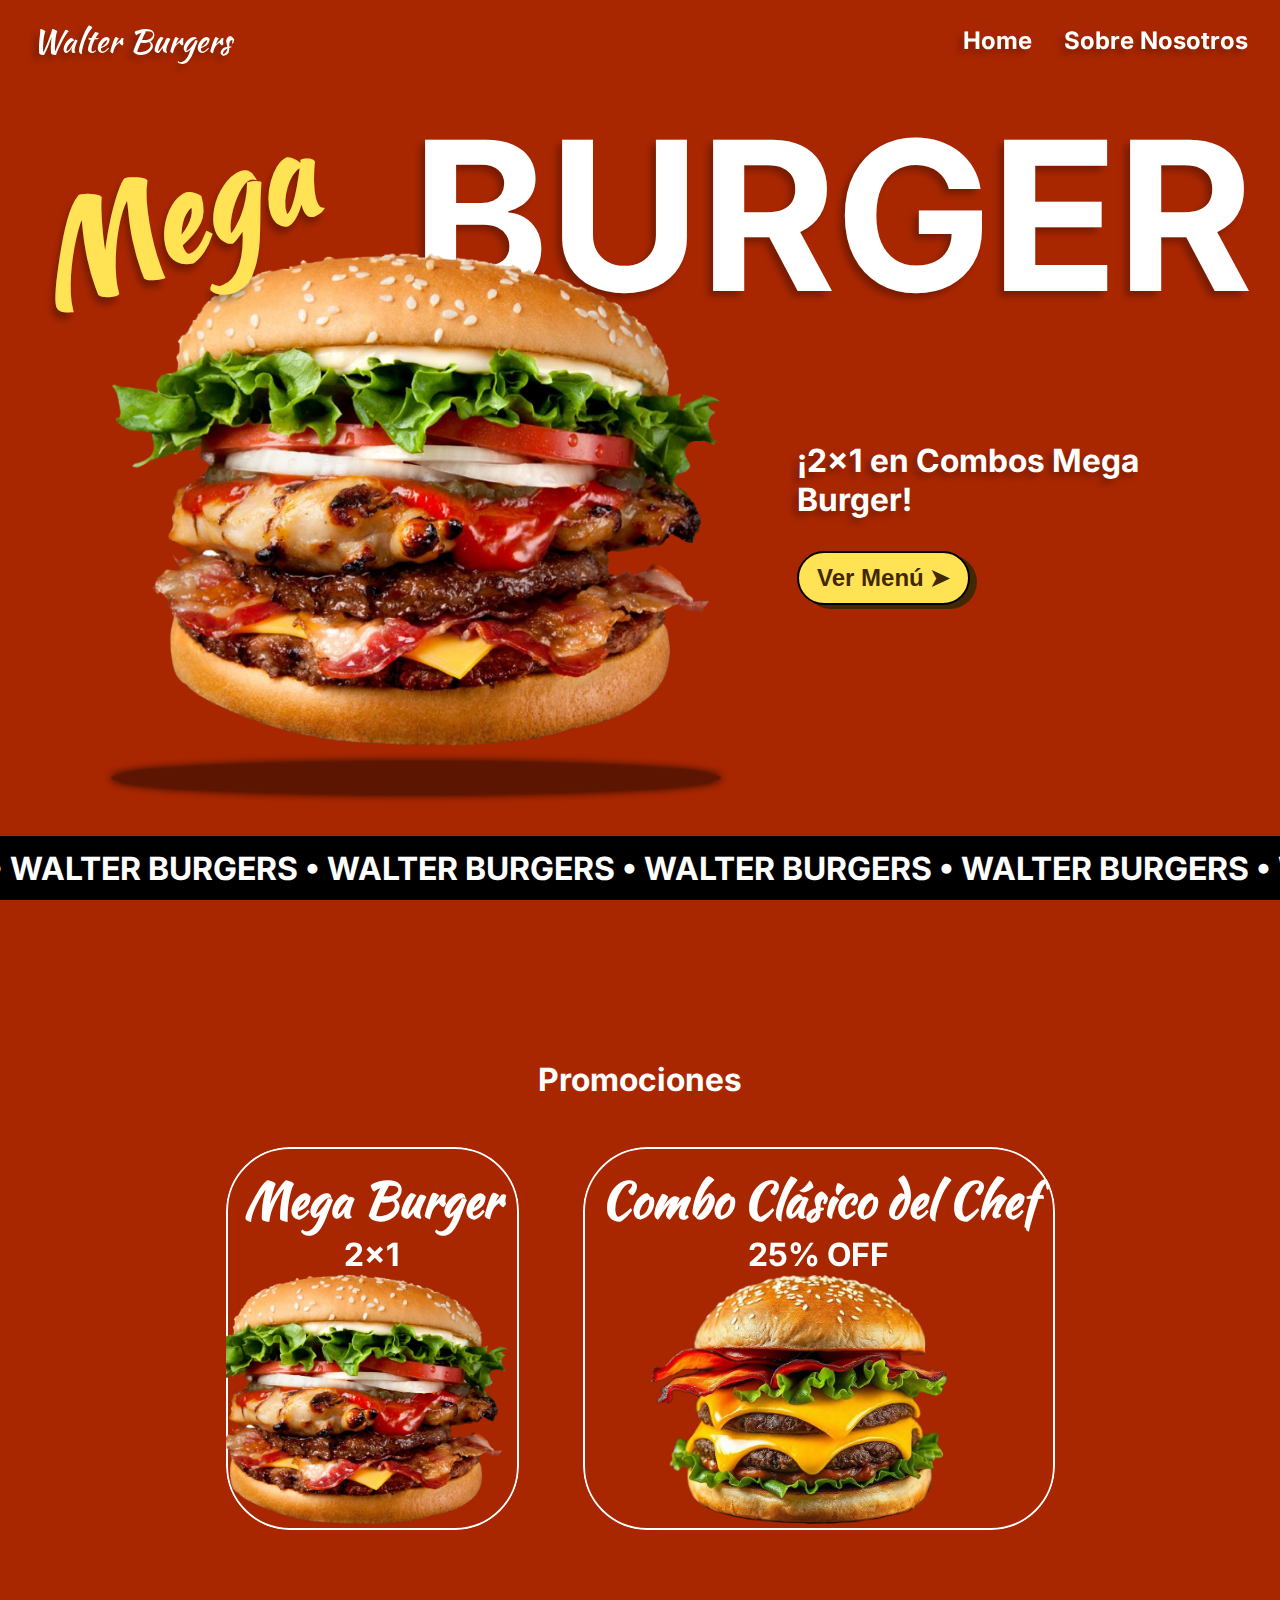
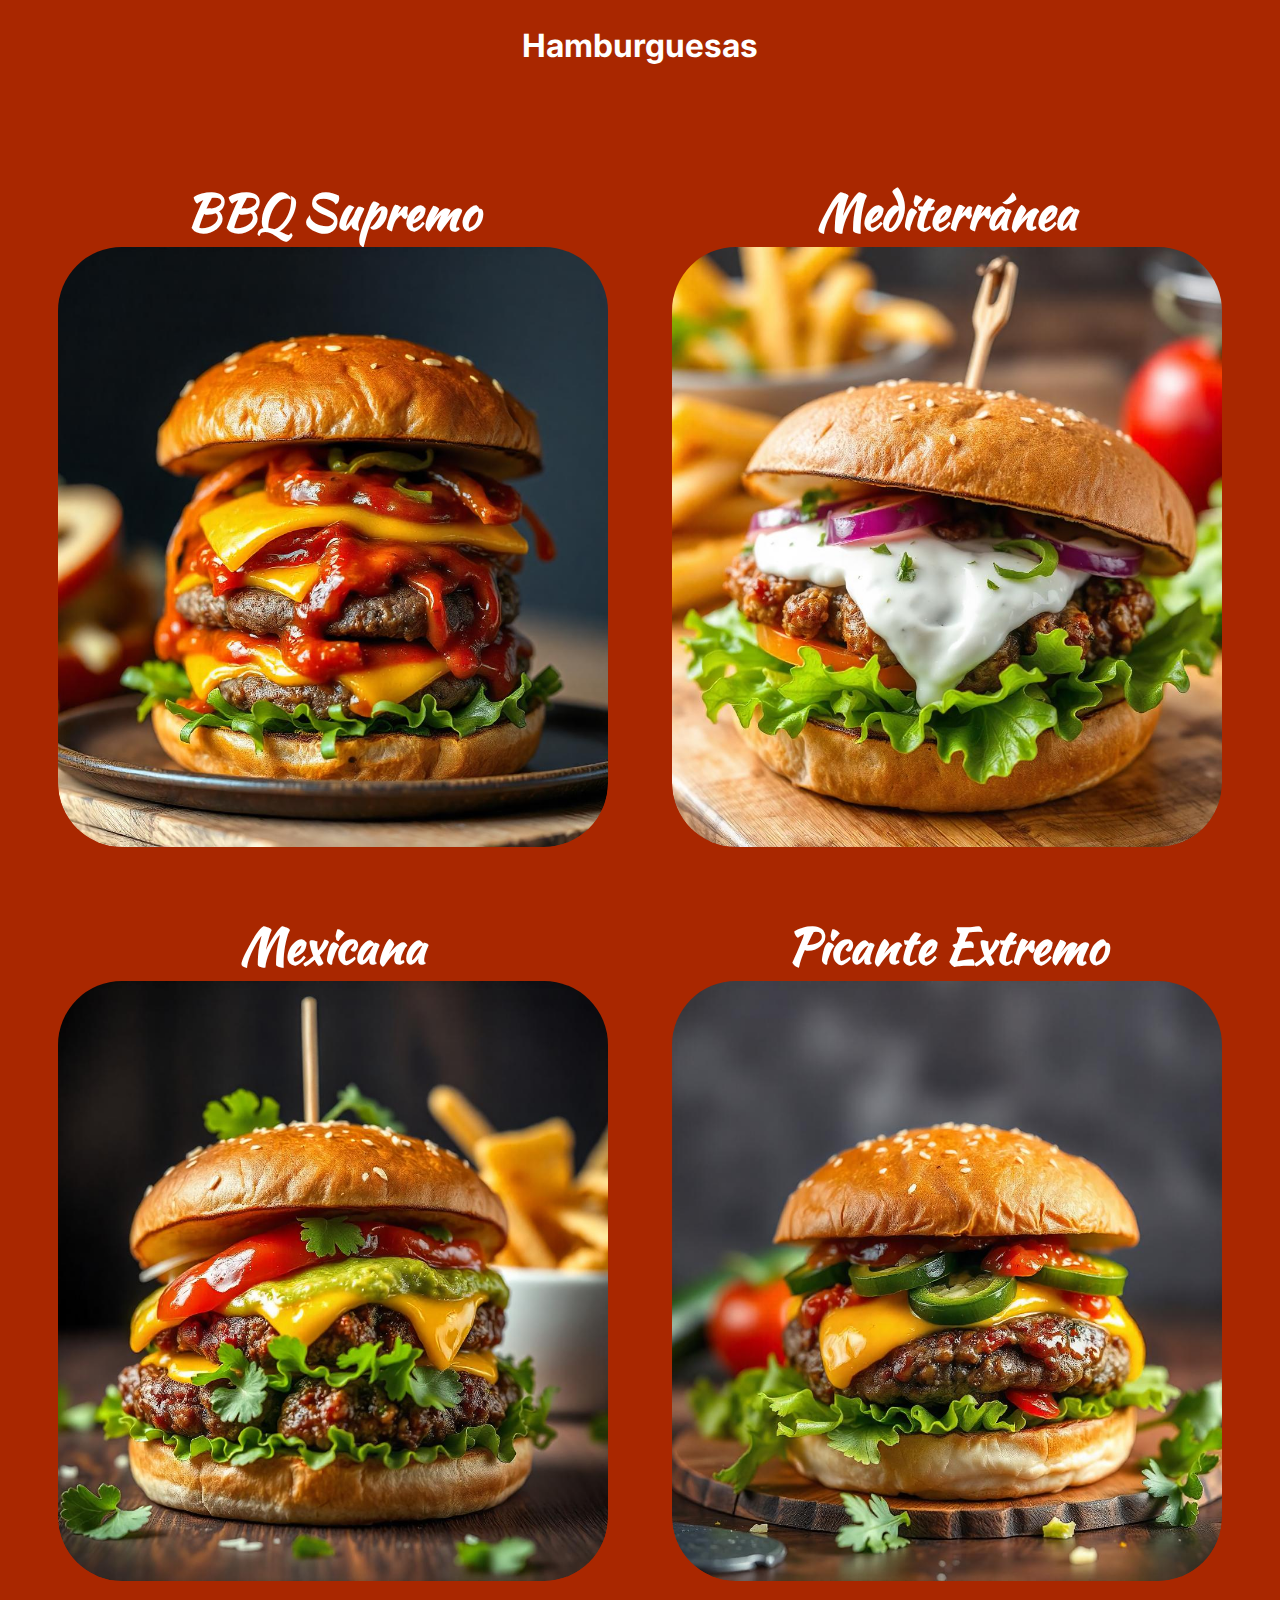
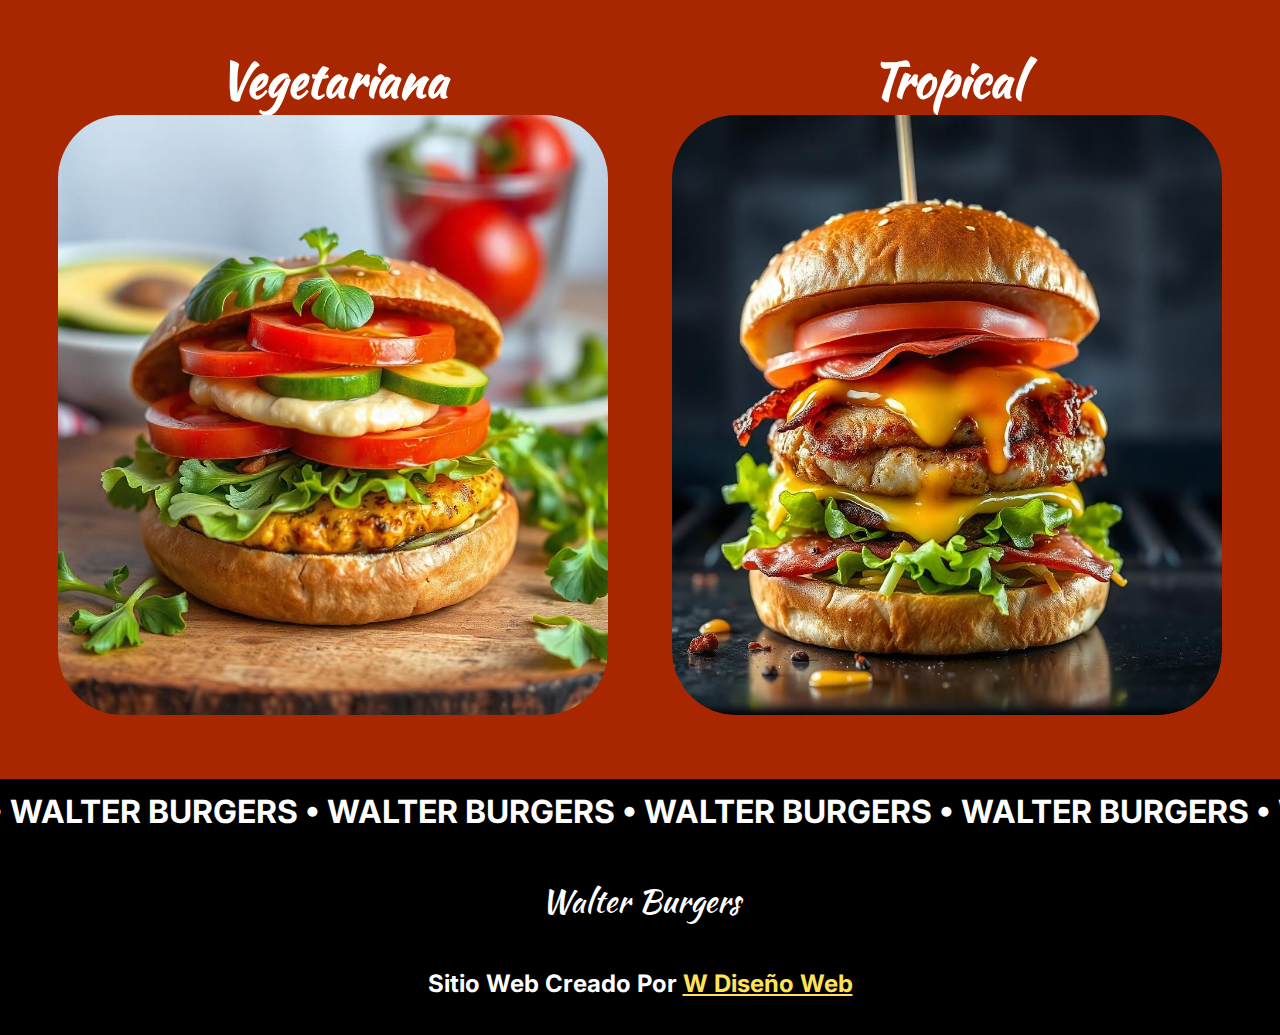
==== index.html @ 462f9ad2 "last burgers images added" ====
<!DOCTYPE html>
<html lang="es">
  <head>
    <meta charset="utf-8" />
    <link rel="icon" href="./logo.svg" />
    <meta name="viewport" content="width=device-width, initial-scale=1" />
    <meta name="theme-color" content="#000000" />
    <meta name="author" content="Lautaro Waltersdorf" />
    <link rel="manifest" href="./manifest.json" />
    <link rel="apple-touch-icon" href="./logo.svg" />
    <link rel="stylesheet" href="./index.css" />
    <title>Diseño Web Profesional y Personalizado | W Diseño Web</title>
    <meta
      name="description"
      content="Desarrollamos sitios web atractivos y funcionales, adaptados a tus necesidades. ¡Haz que tu presencia online destaque!"
    />
  </head>
  <body>
    <div class="transition-slideIn"></div>
    <nav class="navBar">
      <h1 class="brand">Walter Burgers</h1>
      <div class="nav">
        <a href="/" id="home" class="navItem">Home</a>
        <a href="/about.html" id="about" class="navItem">Sobre Nosotros</a>
      </div>
      <div class="navMobile">
        <input type="checkbox" id="navMenu" />
        <ul class="navMenu">
          <li>
            <a href="/">
              <img
                src="./img/home icon.svg"
                alt="home icon"
                title="Inicio"
                height="auto"
                width="auto"
                loading="eager"
              />
              Inicio
            </a>
          </li>
          <li>
            <a href="/about.html">
              <img
                src="./img/about icon.svg"
                alt="about icon"
                title="Sobre Nosotros"
                height="auto"
                width="auto"
                loading="eager"
              />
              Sobre Nosotros
            </a>
          </li>
        </ul>
        <label for="navMenu" class="hamburger">
          <span></span>
          <span></span>
          <span></span>
        </label>
      </div>
    </nav>
    <main id="swup">
      <div class="heroSection">
        <div class="heroTitleContainer">
          <h1 class="megaText">Mega</h1>
          <h1 class="heroTitle">BURGER</h1>
        </div>
        <div class="imgAndTextContainer">
          <div class="imgContainer">
            <img class="heroImg" src="./img/Mega.png" alt="Burger" />
            <span class="imgShadow"></span>
          </div>
          <div class="textContainer">
            <p class="heroSubtitle">¡2x1 en Combos Mega Burger!</p>
            <a href="/#menu">
              <button class="button">Ver Menú ➤</button>
            </a>
          </div>
        </div>
      </div>
      <div class="textBackground">
        <div class="textRow">
          <span class="word"></span>
        </div>
      </div>
      <div class="menu" id="menu">
        <h2 class="menuTitle">Promociones</h2>
        <div class="promoContainer">
          <div
            class="atropos myAtropos"
            onclick="document.getElementById('mega').showModal();"
          >
            <div class="atropos-scale">
              <div class="atropos-rotate">
                <div class="atropos-inner">
                  <div class="card">
                    <h3 class="itemTitle">Mega Burger</h3>
                    <p class="itemDiscount">2x1</p>
                    <img
                      class="soda"
                      src="./img/Soda.png"
                      alt="bebida"
                      data-atropos-offset="-5"
                    />

                    <img class="burger" src="./img/Mega.png" />
                    <img
                      class="fries"
                      src="./img/Fries.png"
                      alt="papas fritas"
                      data-atropos-offset="-5"
                    />
                  </div>
                </div>
              </div>
            </div>
          </div>
          <dialog id="mega" class="dialogDescription">
            <div class="dialogTitleContainer">
              <button
                class="button"
                onclick="document.getElementById('mega').close();"
              >
                Volver
              </button>
              <h4 class="brand">Mega Burger</h4>
            </div>
            <div class="dialogContent">
              <img
                src="./img/Mega.png"
                class="dialogBurger"
                alt="hamburguesa"
              />
              <p class="dialogText">
                Esta creación comienza con una jugosa mezcla de carne vacuna y
                pollo, perfectamente sazonada y a la parrilla.<br /><br />La
                hamburguesa se enriquece con una generosa capa de queso cheddar
                fundido, cada bocado se complementa con crujiente panceta, que
                aporta un toque salado y una textura crujiente en contraste con
                la suavidad de la carne.<br /><br />La frescura de la lechuga y
                el tomate, junto con la cebolla caramelizada, proporcionan un
                balance perfecto entre frescura y dulzura. Todo esto se une con
                una suave y rica mayonesa que realza cada ingrediente con su
                cremosidad. Servida en un pan artesanal ligeramente tostado.
              </p>
            </div>
          </dialog>
          <div
            class="atropos myAtropos2"
            onclick="document.getElementById('chef').showModal();"
          >
            <div class="atropos-scale">
              <div class="atropos-rotate">
                <div class="atropos-inner">
                  <div class="card">
                    <h3 class="itemTitle">Combo Clásico del Chef</h3>
                    <p class="itemDiscount">25% OFF</p>
                    <img
                      class="soda"
                      src="./img/Soda.png"
                      alt="bebida"
                      data-atropos-offset="-5"
                    />

                    <img class="burger" src="./img/Chef.png" />
                    <img
                      class="fries"
                      src="./img/Fries.png"
                      alt="papas fritas"
                      data-atropos-offset="-5"
                    />
                  </div>
                </div>
              </div>
            </div>
          </div>
          <dialog id="chef" class="dialogDescription">
            <div class="dialogTitleContainer">
              <button
                class="button"
                onclick="document.getElementById('chef').close();"
              >
                Volver
              </button>
              <h4 class="brand">Clásico del Chef</h4>
            </div>
            <div class="dialogContent">
              <img
                src="./img/Chef.png"
                class="dialogBurger"
                alt="hamburguesa"
              />
              <p class="dialogText">
                Esta creación comienza con una jugosa mezcla de carne vacuna
                perfectamente sazonada y a la parrilla.<br /><br />La
                hamburguesa se enriquece con una generosa capa de queso cheddar
                fundido, cada bocado se complementa con crujiente panceta, que
                aporta un toque salado y una textura crujiente en contraste con
                la suavidad de la carne.<br /><br />La frescura de la lechuga y
                el tomate proporcionan un balance perfecto entre frescura y
                dulzura. Servida en un pan artesanal ligeramente tostado.
              </p>
            </div>
          </dialog>
        </div>
        <h2 class="menuTitle">Hamburguesas</h2>
        <div class="burgersContainer">
          <div
            class="atropos myAtropos3"
            onclick="document.getElementById('bbq').showModal();"
          >
            <div class="atropos-scale">
              <div class="atropos-rotate">
                <div class="atropos-inner">
                  <h3 class="burgerTitle">BBQ Supremo</h3>
                  <div class="card-burger">
                    <img class="burgerBackground" src="./img/BBQ.jpeg" />
                  </div>
                </div>
              </div>
            </div>
          </div>
          <dialog id="bbq" class="dialogDescription">
            <div class="dialogTitleContainer">
              <button
                class="button"
                onclick="document.getElementById('bbq').close();"
              >
                Volver
              </button>
              <h4 class="brand">BBQ Supremo</h4>
            </div>
            <div class="dialogContent">
              <img
                src="./img/BBQ-noBackground.png"
                class="dialogBurger"
                alt="hamburguesa"
              />
              <p class="dialogText">
                Jugosa hamburguesa, cocinada a la perfección, se encuentra con
                una salsa barbacoa casera que aporta un toque ahumado y dulce
                irresistible.<br /><br />Añadimos cebolla caramelizada para un
                contraste exquisito de sabores, mientras que el queso cheddar
                derretido envuelve cada bocado en una cremosidad inigualable.
                <br /><br />Para coronar esta experiencia, aros de cebolla
                crujientes añaden un toque crujiente y sabroso. Cada mordida es
                una fiesta de sabores y texturas que te hará volver por más.
              </p>
            </div>
          </dialog>
          <div
            class="atropos myAtropos4"
            onclick="document.getElementById('mediterranean').showModal();"
          >
            <div class="atropos-scale">
              <div class="atropos-rotate">
                <div class="atropos-inner">
                  <h3 class="burgerTitle">Mediterránea</h3>
                  <div class="card-burger">
                    <img
                      class="burgerBackground"
                      src="./img/Mediterranean.jpeg"
                    />
                  </div>
                </div>
              </div>
            </div>
          </div>
          <dialog id="mediterranean" class="dialogDescription">
            <div class="dialogTitleContainer">
              <button
                class="button"
                onclick="document.getElementById('mediterranean').close();"
              >
                Volver
              </button>
              <h4 class="brand">Mediterránea</h4>
            </div>
            <div class="dialogContent">
              <img
                src="./img/Mediterranean-noBackground.png"
                class="dialogBurger"
                alt="hamburguesa"
              />
              <p class="dialogText">
                ¡Deléitate con una hamburguesa fresca y llena de sabor que te
                transportará directamente al Mediterráneo!<br /><br />
                Nuestra hamburguesa está acompañada de una suave y cremosa salsa
                tzatziki, que combina a la perfección con el sabor jugoso de la
                carne. Las aceitunas verdes y negras añaden un toque salado y
                auténtico, mientras que la cebolla morada y el tomate fresco
                aportan un crujido y frescura inigualables.<br /><br />
                Cada bocado es una explosión de sabores vibrantes y texturas
                contrastantes que elevarán tu experiencia gastronómica a otro
                nivel.
              </p>
            </div>
          </dialog>
          <div
            class="atropos myAtropos5"
            onclick="document.getElementById('mexican').showModal();"
          >
            <div class="atropos-scale">
              <div class="atropos-rotate">
                <div class="atropos-inner">
                  <h3 class="burgerTitle">Mexicana</h3>
                  <div class="card-burger">
                    <img class="burgerBackground" src="./img/Mexicana.jpeg" />
                  </div>
                </div>
              </div>
            </div>
          </div>
          <dialog id="mexican" class="dialogDescription">
            <div class="dialogTitleContainer">
              <button
                class="button"
                onclick="document.getElementById('mexican').close();"
              >
                Volver
              </button>
              <h4 class="brand">Mexicana</h4>
            </div>
            <div class="dialogContent">
              <img
                src="./img/Mexicana-noBackground.png"
                class="dialogBurger"
                alt="hamburguesa"
              />
              <p class="dialogText">
                ¡Embárcate en un viaje culinario a México con nuestra
                hamburguesa inspirada en auténticos sabores mexicanos!<br /><br />
                Disfruta de una suculenta carne sazonada con especias mexicanas,
                que ofrece un perfil de sabor vibrante. Cubierta con queso
                manchego fundido, esta hamburguesa se convierte en una
                experiencia indulgente y cremosa.<br /><br />La adición de
                guacamole fresco proporciona una textura suave y un toque de
                frescura, mientras que la salsa fresca de tomate y cilantro
                eleva cada bocado con su sabor picante y refrescante. Y para un
                toque crujiente y divertido, hemos incluido totopos crujientes
                que complementan perfectamente la riqueza de la hamburguesa.<br /><br />
                ¡Cada mordida es una explosión de auténticos sabores mexicanos
                que te hará querer más!
              </p>
            </div>
          </dialog>
          <div
            class="atropos myAtropos6"
            onclick="document.getElementById('spicy').showModal();"
          >
            <div class="atropos-scale">
              <div class="atropos-rotate">
                <div class="atropos-inner">
                  <h3 class="burgerTitle">Picante Extremo</h3>
                  <div class="card-burger">
                    <img
                      class="burgerBackground"
                      src="./img/Extreme Spicy.jpeg"
                    />
                  </div>
                </div>
              </div>
            </div>
          </div>
          <dialog id="spicy" class="dialogDescription">
            <div class="dialogTitleContainer">
              <button
                class="button"
                onclick="document.getElementById('spicy').close();"
              >
                Volver
              </button>
              <h4 class="brand">Picante Extremo</h4>
            </div>
            <div class="dialogContent">
              <img
                src="./img/Extreme Spicy-noBackground.png"
                class="dialogBurger"
                alt="hamburguesa"
              />
              <p class="dialogText">
                ¡Prepárate para una explosión de sabores y un toque picante con
                nuestra hamburguesa más atrevida!<br /><br />
                Esta delicia comienza con una jugosa hamburguesa perfectamente
                cocinada, complementada con queso pepper jack que se derrite en
                cada bocado.<br /><br />Los jalapeños frescos añaden un nivel de
                picante justo a tu gusto, mientras que la salsa picante realza
                el calor con una mezcla de especias audaces. Para equilibrar el
                fuego, el guacamole suave y cremoso ofrece una frescura
                refrescante y una textura rica.<br /><br />
                ¡Una combinación perfecta para los amantes del picante y los
                sabores intensos! Ven y disfruta de esta hamburguesa que eleva
                el picante a otro nivel y deja que tu paladar se aventure en una
                experiencia inolvidable.
              </p>
            </div>
          </dialog>
          <div
            class="atropos myAtropos7"
            onclick="document.getElementById('veggie').showModal();"
          >
            <div class="atropos-scale">
              <div class="atropos-rotate">
                <div class="atropos-inner">
                  <h3 class="burgerTitle">Vegetariana</h3>
                  <div class="card-burger">
                    <img class="burgerBackground" src="./img/Vegetarian.jpeg" />
                  </div>
                </div>
              </div>
            </div>
          </div>
          <dialog id="veggie" class="dialogDescription">
            <div class="dialogTitleContainer">
              <button
                class="button"
                onclick="document.getElementById('veggie').close();"
              >
                Volver
              </button>
              <h4 class="brand">Vegetariana</h4>
            </div>
            <div class="dialogContent">
              <img
                src="./img/Vegetarian-noBackground.png"
                class="dialogBurger"
                alt="hamburguesa"
              />
              <p class="dialogText">
                ¡Descubre la hamburguesa vegetariana que redefine el sabor
                fresco y saludable!<br /><br />
                Nuestra hamburguesa comienza con una jugosa base de vegetales,
                acompañada de un cremoso aguacate que aporta un toque de
                suavidad y riqueza.<br /><br />
                El hummus, con su sabor a garbanzos ligeramente especiado,
                ofrece una capa de cremosidad deliciosa y llena de proteína. Las
                espinacas frescas añaden un crujido saludable y un toque de
                verdor vibrante, mientras que el tomate jugoso aporta una
                explosión de frescura en cada mordida.<br /><br />
                ¡Ven a disfrutar de esta hamburguesa vegetariana, donde el sabor
                y la salud se encuentran en cada bocado!
              </p>
            </div>
          </dialog>
          <div
            class="atropos myAtropos8"
            onclick="document.getElementById('tropical').showModal();"
          >
            <div class="atropos-scale">
              <div class="atropos-rotate">
                <div class="atropos-inner">
                  <h3 class="burgerTitle">Tropical</h3>
                  <div class="card-burger">
                    <img class="burgerBackground" src="./img/Tropical.jpeg" />
                  </div>
                </div>
              </div>
            </div>
          </div>
          <dialog id="tropical" class="dialogDescription">
            <div class="dialogTitleContainer">
              <button
                class="button"
                onclick="document.getElementById('tropical').close();"
              >
                Volver
              </button>
              <h4 class="brand">Tropical</h4>
            </div>
            <div class="dialogContent">
              <img
                src="./img/Tropical-noBackground.png"
                class="dialogBurger"
                alt="hamburguesa"
              />
              <p class="dialogText">
                ¡Descubre la combinación perfecta entre lo dulce y lo salado con
                nuestra Hamburguesa Tropical!<br /><br />
                Envolvemos una jugosa hamburguesa de res en una suculenta piña a
                la parrilla que aporta un toque de dulzura caramelizada.
                Añadimos una generosa capa de jamón ahumado, fundido con queso
                suizo, creando una mezcla irresistible de sabores.<br /><br />
                Todo esto se adereza con nuestra exquisita salsa teriyaki, que
                equilibra la hamburguesa con su sabor umami profundo y sabroso.
                Servida en un pan suave y recién horneado, esta hamburguesa es
                un festín de sabores que te transportará a un paraíso tropical
                en cada bocado.<br /><br />
                ¡Atrévete a probarla y deja que tu paladar viva una experiencia
                única e inolvidable!
              </p>
            </div>
          </dialog>
        </div>
      </div>
      <div class="textBackground">
        <div class="textRow">
          <span class="word"></span>
        </div>
      </div>
      <footer class="footer">
        <h1 class="brand">Walter Burgers</h1>
        <p>
          Sitio Web Creado Por
          <a
            class="link"
            target="_blank"
            rel="noreferrer"
            href="https://wdiseñoweb.com"
            >W Diseño Web</a
          >
        </p>
      </footer>
    </main>
    <!-- atropos css -->
    <link rel="stylesheet" href="./atropos.css" />
    <!-- Swup -->
    <script src="./Swup.umd.js"></script>
    <script type="module">
      //swup
      const swup = new Swup();
      //atropos
      import Atropos from "./atropos.min.js";
      //dinamic style nav
      const setStyle = (url = window.location.pathname) => {
        url === "/"
          ? document.getElementById("home").classList.add("active")
          : document.getElementById("home").classList.remove("active");
        url === "/about.html"
          ? document.getElementById("about").classList.add("active")
          : document.getElementById("about").classList.remove("active");
      };
      //swup hooks
      setStyle();
      const setAtropos = () => {
        if (navigator.userAgentData.mobile) return;
        const config = {
          el: ".myAtropos",
          highlight: false,
          rotateXMax: 10,
          rotateYMax: 10,
        };
        const config2 = {
          el: ".myAtropos",
          rotateXMax: 10,
          rotateYMax: 10,
        };
        Atropos(config);
        Atropos({ ...config, el: ".myAtropos2" });
        Atropos({ ...config2, el: ".myAtropos3" });
        Atropos({ ...config2, el: ".myAtropos4" });
        Atropos({ ...config2, el: ".myAtropos5" });
        Atropos({ ...config2, el: ".myAtropos6" });
        Atropos({ ...config2, el: ".myAtropos7" });
        Atropos({ ...config2, el: ".myAtropos8" });
      };
      setAtropos();
      swup.hooks.on("page:view", (visit) => {
        setStyle(visit.to.url);
        if (visit.to.url === "/") setAtropos();
        document.getElementById("navMenu").checked = false;
      });
    </script>
  </body>
</html>
---- index.css ----
html {
  scroll-behavior: smooth;
}
@font-face {
  font-family: "Brand";
  src: url("fonts/KaushanScript-Regular.ttf");
  font-weight: 400;
  font-display: swap;
}
@font-face {
  font-family: "Main";
  src: url("fonts/Inter_18pt-Regular.ttf");
  font-weight: 400;
  font-display: swap;
}
@font-face {
  font-family: "Main";
  src: url("fonts/Inter_18pt-Bold.ttf");
  font-weight: 600;
  font-display: swap;
}
body {
  margin: 0;
  font-family: "Main", sans-serif;
  text-align: center;
  -webkit-font-smoothing: antialiased;
  -moz-osx-font-smoothing: grayscale;
}
input,
textarea,
button,
select,
a,
img,
div {
  -webkit-tap-highlight-color: transparent;
}
input:-webkit-autofill,
input:-webkit-autofill:hover,
input:-webkit-autofill:focus,
input:-webkit-autofill:active {
  transition: background-color 5000s ease-in-out 0s;
  -webkit-text-fill-color: #fff !important;
}
:root {
  --color-main: #a92700;
  --color-highlight: #ffe355;
  --color-text: white;
  --shadow: -5px 5px 7px rgba(0, 0, 0, 0.3);
  --16px: 1rem;
  --20px: 1.25rem; /* Mobile */
  --24px: 1.5rem;
  --32px: 2rem;
  --40px: 2.5rem; /* Mobile */
  --48px: 3rem;
  --64px: 4rem;
  --80px: 5rem;
  --96px: 6rem;
  --192px: 12rem;
  --384px: 24rem;
  --768px: 48rem;
  --1152px: 72rem;
}
body::-webkit-scrollbar {
  width: var(--16px);
}

body::-webkit-scrollbar-track {
  background: var(--color-main);
}

body::-webkit-scrollbar-thumb {
  background: var(--color-text);
  border-radius: var(--16px);
}

@supports not selector(::-webkit-scrollbar) {
  body {
    scrollbar-color: var(--color-4) var(--color-3);
  }
}
/* page transitions */
.transition-slideIn {
  opacity: 0;
  position: fixed;
  top: calc(50% - 50px);
  left: calc(50vw - 50px);
  height: 100px;
  width: 100px;
  background-color: black;
  z-index: 2;
  border-radius: 50%;
  transition: all 0.8s ease-in-out;
  transform: scale(0%);
}
html.is-animating .transition-slideIn {
  opacity: 1;
  transform: scale(3000%);
}
html.is-rendering .transition-slideIn {
  opacity: 1;
  transform: scale(0%);
}
@media only screen and (max-width: 750px) {
  .transition-slideIn {
    transition: all 0.5s ease-in-out;
  }
}
.navBar {
  display: flex;
  align-items: center;
  justify-content: space-between;
  height: var(--80px);
  width: calc(100% - var(--32px) * 2);
  padding: 0 var(--32px);
  position: fixed;
  z-index: 2;
}
.brand {
  font-family: "Brand";
  font-size: var(--32px);
  color: var(--color-text);
  text-shadow: var(--shadow);
  font-weight: 400;
  text-align: center;
}
.nav {
  display: flex;
  align-items: center;
  justify-content: flex-start;
  gap: var(--32px);
}
.navItem {
  text-decoration: none;
  font-weight: 600;
  color: var(--color-text);
  text-shadow: var(--shadow);
  font-size: var(--24px);
}
.navItem:hover {
  color: var(--color-highlight);
}
.active {
  text-decoration: underline;
  color: var(--color-highlight);
}
.navMobile {
  display: none;
}
@media only screen and (max-width: 750px) {
  .navBar {
    align-items: flex-start;
    padding-left: var(--16px);
    width: calc(100% - var(--16px));
  }
  .navBar h1 {
    margin: auto 0;
  }
  .nav {
    display: none;
  }
  .navMobile {
    display: flex;
    flex-direction: column-reverse;
    align-items: flex-end;
    margin-top: var(--16px);
    gap: var(--16px);
  }
  .hamburger {
    display: flex;
    align-items: center;
    justify-content: center;
    flex-direction: column;
    background-color: var(--color-text);
    -webkit-user-select: none;
    user-select: none;
    width: var(--64px);
    height: var(--64px);
    border-radius: var(--48px) 0px 0px var(--48px);
    padding-left: var(--16px);
    gap: 5px;
    position: relative;
    transition: background-color 0.5s;
    box-shadow: var(--shadow);
  }
  .navMobile input {
    display: none;
  }
  .hamburger span {
    display: block;
    width: 27px;
    height: 4px;
    background: var(--color-main);
    border-radius: 3px;
    transition: transform 0.5s cubic-bezier(0.77, 0.2, 0.05, 1),
      background 0.5s cubic-bezier(0.77, 0.2, 0.05, 1), opacity 0.55s ease;
  }

  .hamburger span:nth-child(1) {
    transform-origin: 0% 0%;
  }

  .hamburger span:nth-child(3) {
    transform-origin: 0% 100%;
  }
  .navMobile input:checked ~ .hamburger > span:nth-child(1) {
    opacity: 1;
    transform: rotate(45deg);
    background-color: black;
  }
  .navMobile input:checked ~ .hamburger > span:nth-child(2) {
    opacity: 0;
    transform: rotate(0deg) scale(0.2, 0.2);
  }
  .navMobile input:checked ~ .hamburger > span:nth-child(3) {
    transform: rotate(-45deg);
    background-color: black;
  }
  .navMenu {
    display: flex;
    flex-direction: column;
    align-items: center;
    justify-content: space-between;
    margin: 0;
    top: var(--96px);
    right: 5%;
    border-radius: var(--32px) 0 0 var(--32px);
    list-style-type: none;
    -webkit-font-smoothing: antialiased;
    transform: translateX(110%);
    background-color: var(--color-text);
    transition: transform 0.4s;
    overflow: hidden;
    box-shadow: var(--shadow);
    padding: var(--16px);
    gap: var(--16px);
  }
  .navMenu li a {
    display: flex;
    align-items: center;
    justify-content: center;
    flex-direction: column;
    text-decoration: none;
    color: black;
    transition: color 0.3s ease;
    width: var(--96px);
    height: var(--80px);
    font-size: var(--20px);
    font-weight: 600;
  }
  .navMenu li a img {
    width: var(--32px);
  }

  /*
 * And let's slide it in from the right
 */
  .navMobile input:checked ~ .navMenu {
    transform: none;
  }
}
/* Hero */
.heroSection {
  display: flex;
  align-items: center;
  justify-content: center;
  flex-direction: column;
  background-color: var(--color-main);
  width: 100%;
  max-width: 1920px;
  padding-top: var(--80px);
  height: calc(100vh - var(--64px) - var(--80px));
  height: calc(100svh - var(--64px) - var(--80px));
  max-height: 1200px;
  overflow: hidden;
  gap: var(--24px);
}
.heroTitleContainer {
  display: flex;
  align-items: center;
  justify-content: center;
  gap: var(--96px);
  margin-bottom: -8rem;
}
.megaText {
  position: relative;
  z-index: 1;
  margin: 0;
  transform: rotate(-20deg);
  font-size: 10rem;
  text-shadow: var(--shadow);
  font-family: "Brand";
  color: var(--color-highlight);
}
.heroTitle {
  color: var(--color-text);
  text-shadow: var(--shadow);
  font-weight: 600;
  font-style: normal;
  line-height: 10rem;
  font-size: 16rem;
  margin: 0;
}

.imgAndTextContainer {
  display: flex;
  align-items: center;
  justify-content: center;
  width: 100%;
}
.imgContainer {
  display: flex;
  align-items: center;
  flex-direction: column;
}
.heroImg {
  margin-bottom: var(--16px);
}
.imgShadow {
  background-color: rgba(0, 0, 0, 0.454);
  width: 80%;
  height: var(--32px);
  border-radius: 50%;
  box-shadow: 0 0 10px black;
}
.textContainer {
  display: flex;
  align-items: flex-start;
  justify-content: center;
  flex-direction: column;
  width: 35%;
}
.heroSubtitle {
  font-size: var(--32px);
  font-weight: 600;
  text-align: left;
  margin-top: 0;
  color: var(--color-text);
  text-shadow: var(--shadow);
  margin-bottom: var(--32px);
}
.button {
  background-color: var(--color-highlight);
  border: 2px solid black;
  border-radius: 30px;
  box-shadow: #422800 7px 4px 0 0;
  color: #422800;
  cursor: pointer;
  display: inline-block;
  font-weight: 600;
  font-size: var(--24px);
  padding: 0 18px;
  line-height: 50px;
  text-align: center;
  text-decoration: none;
  user-select: none;
  -webkit-user-select: none;
  touch-action: manipulation;
}
.button:hover {
  background-color: var(--color-text);
}
.button:active {
  box-shadow: #422800 2px 2px 0 0;
  transform: translate(2px, 2px);
}
.button:focus {
  outline: none;
}
@media only screen and (max-width: 1700px) {
  .heroTitleContainer {
    margin-bottom: -5rem;
  }
  .heroTitle {
    font-size: 16rem;
  }
  .heroImg {
    width: 80%;
  }
}
@media only screen and (max-width: 1500px) {
  .heroTitle {
    font-size: 13rem;
  }
  .megaText {
    font-size: 8rem;
  }
}
@media only screen and (max-width: 1200px) {
  .heroTitleContainer {
    gap: var(--48px);
  }
  .heroTitle {
    font-size: 10rem;
  }
  .megaText {
    font-size: 8rem;
  }
}
@media only screen and (max-width: 1000px) {
  .heroTitleContainer {
    margin-bottom: -3rem;
  }
  .heroTitle {
    font-size: 8rem;
  }
  .heroSubtitle {
    font-size: var(--24px);
  }
  .button {
    font-size: var(--20px);
  }
  .textContainer {
    width: 60%;
  }
  .imgText {
    top: 21%;
    font-size: var(--80px);
  }
  .heroImg {
    width: 100%;
    margin: 0;
  }
  .imgShadow {
    width: 80%;
  }
}
@media only screen and (max-width: 900px) {
  .heroSection {
    justify-content: center;
  }
  .heroTitleContainer {
    margin: 0;
  }
  .megaText {
    font-size: 6rem;
    line-height: 6rem;
  }
  .heroTitle {
    font-size: 7rem;
    line-height: 0rem;
  }
  .imgText {
    font-size: var(--64px);
    top: 24%;
  }
}
@media only screen and (max-width: 750px) {
  .heroSection {
    height: calc(100svh - var(--80px));
  }
  .heroTitleContainer {
    flex-direction: column;
  }
  .megaText {
    font-size: 5rem;
    line-height: 4rem;
  }
  .heroTitle {
    font-size: 5rem;
    line-height: 4rem;
  }
  .imgAndTextContainer {
    flex-direction: column;
    height: 70%;
  }
  .imgContainer {
    height: 70%;
  }
  .heroImg {
    height: 100%;
    width: auto;
  }
  .imgShadow {
    display: none;
  }
  .textContainer {
    align-items: center;
    gap: var(--16px);
    width: 100%;
    height: 30%;
  }
  .heroSubtitle {
    margin: 0;
  }
}
@media only screen and (max-width: 500px) {
  .heroImg {
    height: auto;
    width: 100%;
  }
}
/* text slide */
.textBackground {
  display: flex;
  flex-direction: column;
  align-items: center;
  justify-content: center;
  width: 100%;
  max-width: 1920px;
  height: var(--64px);
  overflow: hidden;
  text-overflow: clip;
  white-space: nowrap;
  color: var(--color-text);
  background-color: black;
}
.textRow {
  display: flex;
  justify-content: center;
  align-items: center;
  font-size: var(--32px);
  font-weight: 600;
  text-transform: uppercase;
  width: var(--192px);
  -webkit-animation: slide 20s linear alternate infinite;
  animation: slide 20s linear alternate infinite;
}
.word:after {
  content: "Walter Burgers • Walter Burgers • Walter Burgers • Walter Burgers • Walter Burgers • Walter Burgers • Walter Burgers • Walter Burgers •";
}

@-webkit-keyframes slide {
  0% {
    -webkit-transform: translateX(100%);
    transform: translateX(100%);
  }
  100% {
    -webkit-transform: translateX(-100%);
    transform: translateX(-100%);
  }
}
@keyframes slide {
  0% {
    -webkit-transform: translateX(100%);
    transform: translateX(100%);
  }
  100% {
    -webkit-transform: translateX(-100%);
    transform: translateX(-100%);
  }
}
@media only screen and (max-width: 700px) {
  .textRow {
    font-size: var(--32px);
  }
}
/* Menu */
.menu {
  display: flex;
  flex-direction: column;
  align-items: center;
  justify-content: center;
  color: var(--color-text);
  background-color: var(--color-main);
  padding: var(--64px) 0 0 0;
}
.promoContainer {
  display: flex;
  align-items: center;
  justify-content: center;
  flex-wrap: wrap;
  gap: var(--64px);
  width: 100%;
}
.menuTitle {
  font-size: var(--32px);
  font-weight: 600;
  margin-top: var(--96px);
  margin-bottom: var(--48px);
}
.card {
  cursor: pointer;
  overflow: visible !important;
  border-radius: var(--64px);
  border: 2px solid var(--color-text);
  padding: var(--16px);
  padding-bottom: var(--48px);
}
.itemTitle {
  font-size: var(--48px);
  font-family: "Brand";
  margin: 0;
}
.itemDiscount {
  font-size: var(--32px);
  font-family: "Main";
  font-weight: 600;
  margin: 0;
}
.burger {
  height: 250px;
  width: auto;
  position: relative;
  z-index: 1;
  margin: 0 -150px;
  margin-bottom: calc(-1 * var(--48px));
}
.soda {
  height: 450px;
}
.fries {
  height: 350px;
}
.atropos-shadow {
  background-color: rgba(0, 0, 0, 0.3) !important;
  position: relative !important;
  margin-top: -70px;
  height: 100px !important;
  border-radius: 50%;
  display: none !important;
}
.dialogDescription {
  background-color: transparent;
  border-radius: var(--16px);
  text-align: left;
  border: none;
}
.dialogDescription .brand {
  margin: 0;
  font-size: var(--48px);
}
.dialogDescription::backdrop {
  background-color: rgba(0, 0, 0, 0.9);
}
.dialogContent {
  display: flex;
  align-items: center;
  justify-content: center;
  width: 100%;
  gap: var(--48px);
}
.dialogBurger {
  height: 600px;
  width: auto;
}
.dialogTitleContainer {
  display: flex;
  align-items: center;
  justify-content: center;
  flex-direction: column;
  gap: var(--24px);
}
.dialogText {
  color: var(--color-highlight);
  font-size: var(--24px);
  font-weight: 400;
  margin: 0;
  width: 40%;
  opacity: 0.8;
}
.burgersContainer {
  display: flex;
  align-items: center;
  justify-content: center;
  flex-wrap: wrap;
  width: 100%;
  color: var(--color-text);
  padding: var(--64px) 0;
  gap: var(--64px);
}
.atropos-inner {
  border-radius: var(--64px);
}
.card-burger {
  display: flex;
  flex-direction: column;
  align-items: center;
  justify-content: center;
  cursor: pointer;
  border-radius: var(--64px);
  overflow: hidden;
  width: 550px;
  height: 600px;
}
.burgerTitle {
  z-index: 1;
  font-size: var(--48px);
  font-family: "Brand";
  margin: 0;
}
.burgerBackground {
  position: relative;
  height: 100%;
  width: auto;
}
@media only screen and (max-width: 1400px) {
  .dialogText {
    width: 50%;
  }
  .dialogBurger {
    height: auto;
    width: 40%;
  }
  .dialogContent {
    height: 60%;
  }
}
@media only screen and (max-width: 1000px) {
  .dialogText {
    font-size: var(--20px);
  }
}
@media only screen and (max-width: 750px) {
  .dialogContent {
    flex-direction: column;
  }
  .dialogText {
    width: 90%;
  }
  .dialogBurger {
    height: auto;
    width: 60%;
  }
}
@media only screen and (max-width: 600px) {
  .card {
    width: calc(90% - var(--16px) * 2);
    margin: auto;
  }
  .burger {
    height: auto;
    width: 50%;
    margin: 0 -20%;
  }
  .soda {
    height: auto;
    width: 30%;
  }
  .fries {
    height: auto;
    width: 50%;
  }
  .burgersContainer {
    padding: 0;
    padding-bottom: var(--64px);
    gap: var(--64px);
  }
  .card-burger {
    width: 90%;
    height: auto;
    margin: auto;
  }
  .burgerBackground {
    height: auto;
    width: 100%;
  }
}
/* About */
.about {
  display: flex;
  flex-direction: column;
  align-items: center;
  justify-content: center;
  min-height: calc(100vh - var(--192px));
  padding: var(--64px) 0;
  color: var(--color-text);
  background-color: var(--color-main);
}
.aboutTitle {
  font-family: "Brand";
  font-weight: 400;
  font-size: var(--48px);
}
.aboutText {
  font-size: var(--24px);
  font-weight: 400;
  margin: 0;
  width: 60%;
  text-align: left;
}
@media only screen and (max-width: 700px) {
  .aboutTitle {
    font-size: var(--32px);
  }
  .aboutText {
    width: 90%;
    font-size: var(--20px);
  }
}
/* Footer */
.footer {
  display: flex;
  align-items: center;
  justify-content: center;
  flex-direction: column;
  background-color: black;
  font-size: var(--24px);
  margin: auto;
  font-weight: 600;
  padding: 0 var(--48px);
  color: var(--color-text);
  height: var(--192px);
  z-index: 1;
}
.link {
  color: var(--color-highlight);
  text-decoration: underline;
}
.link:hover {
  color: var(--color-text);
}
@media only screen and (max-width: 1000px) {
  .linkContainer {
    flex-direction: column;
    align-items: center;
    justify-content: flex-end;
  }
}
@media only screen and (max-width: 700px) {
  .footer {
    justify-content: flex-end;
    height: auto;
    font-size: var(--20px);
  }
}
---- atropos.css ----
.atropos {
  position: relative;
  display: block;
  perspective: 1200px;
  transform: translate3d(0, 0, 0);
}
.atropos-rotate-touch,
.atropos-rotate-scroll-x,
.atropos-rotate-scroll-y {
  -webkit-tap-highlight-color: rgba(0, 0, 0, 0);
  -webkit-touch-callout: none;
  user-select: none;
}
.atropos-rotate-touch-scroll-y {
  touch-action: pan-y;
}
.atropos-rotate-touch-scroll-x {
  touch-action: pan-x;
}
.atropos-rotate-touch {
  touch-action: none;
}
.atropos-scale,
.atropos-rotate {
  width: 100%;
  height: 100%;
  transform-style: preserve-3d;
  transition-property: transform;
  display: block;
}
.atropos-shadow,
.atropos-highlight {
  position: absolute;
  pointer-events: none;
  transition-property: transform, opacity;
  display: block;
  opacity: 0;
}
.atropos-shadow {
  z-index: -1;
  background: #000;
  left: 0;
  top: 0;
  width: 100%;
  height: 100%;
  filter: blur(30px);
}
.atropos-highlight {
  left: -50%;
  top: -50%;
  width: 200%;
  height: 200%;
  background-image: radial-gradient(
    circle at 50%,
    rgba(255, 255, 255, 0.25),
    transparent 50%
  );
  z-index: 0;
}
.atropos-rotate {
  position: relative;
}
.atropos-inner {
  width: 100%;
  height: 100%;
  position: relative;
  overflow: hidden;
  transform-style: preserve-3d;
  transform: translate3d(0, 0, 0);
  display: block;
}
.atropos-active {
  z-index: 1;
}
.atropos-active .atropos-shadow {
  opacity: 1 !important;
}
[data-atropos-offset],
::slotted([data-atropos-offset]) {
  transition-property: transform;
}
[data-atropos-opacity] {
  transition-property: opacity;
}
[data-atropos-offset][data-atropos-opacity],
::slotted([data-atropos-offset][data-atropos-opacity]) {
  transition-property: transform, opacity;
}
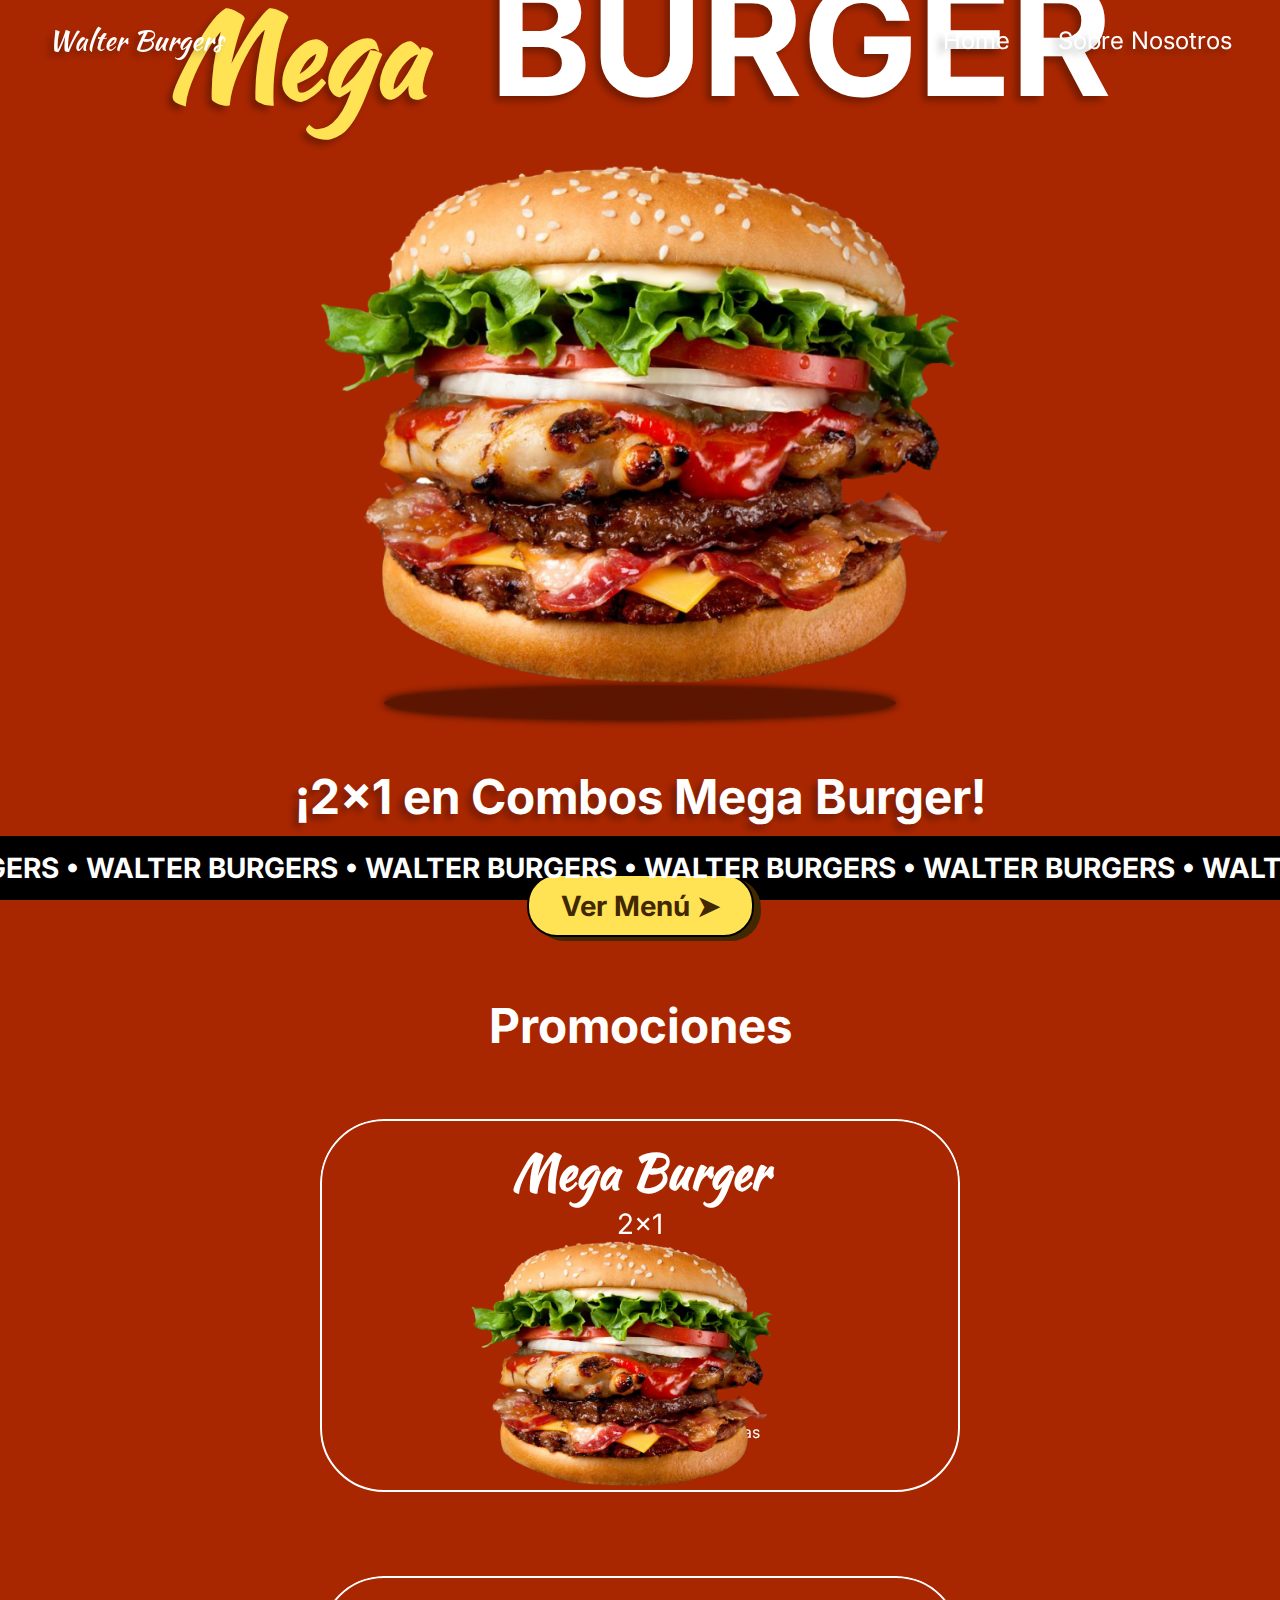
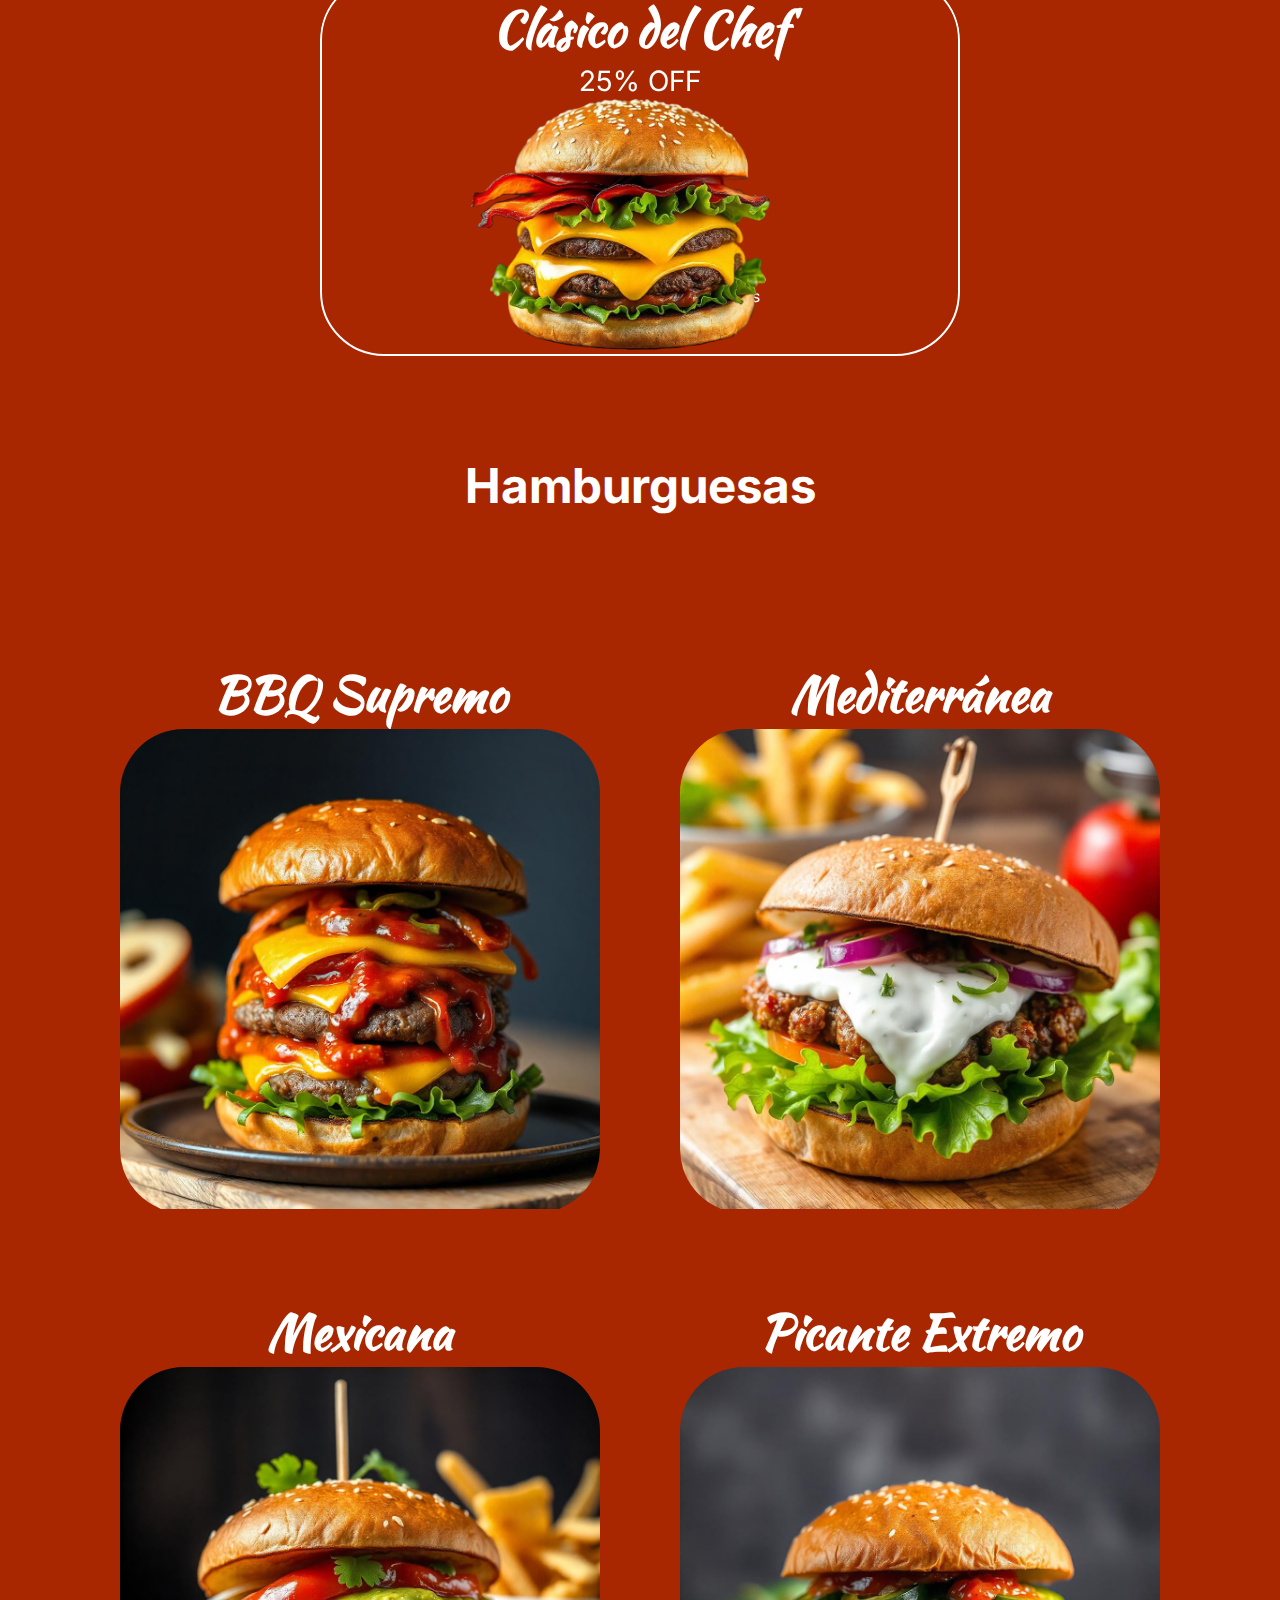
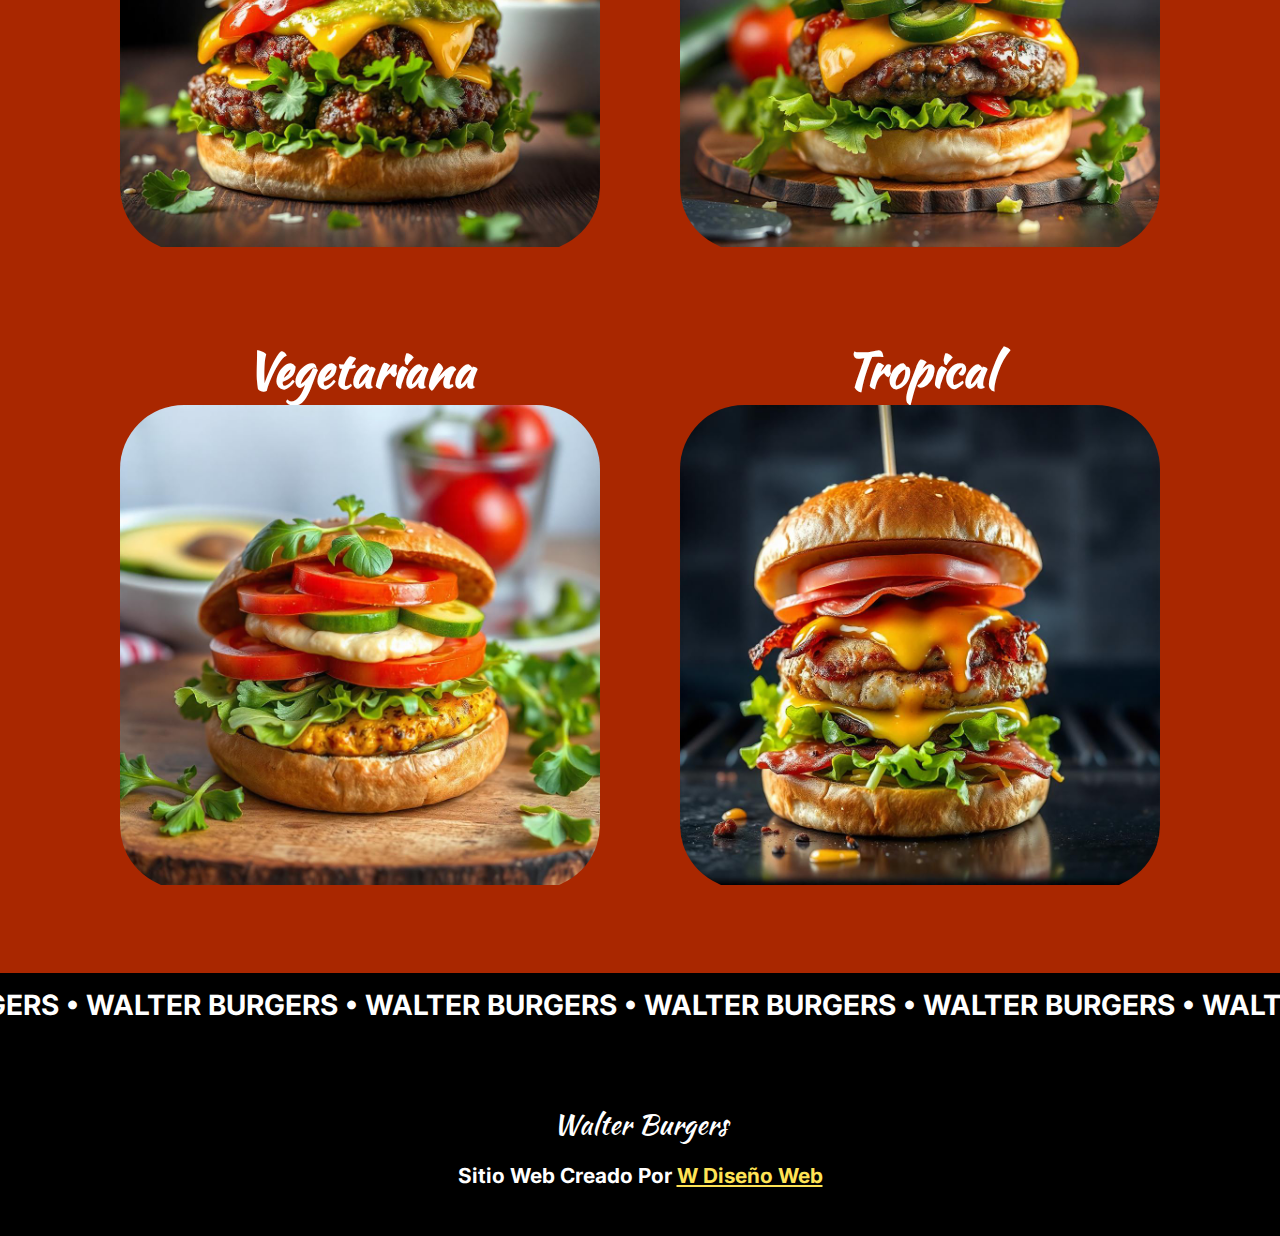
==== commit a581a602: "much better css" ====
--- a/index.html
+++ b/index.html
@@ -62,29 +62,23 @@
     </nav>
     <main id="swup">
       <div class="heroSection">
-        <div class="heroTitleContainer">
-          <h1 class="megaText">Mega</h1>
-          <h1 class="heroTitle">BURGER</h1>
+        <h1 class="heroTitle">
+          <span class="megaText">Mega</span
+          ><span class="burgerText">BURGER</span>
+        </h1>
+        <div class="imgContainer">
+          <img class="heroImg" src="./img/Mega.png" alt="Burger" />
+          <div class="imgShadow"></div>
         </div>
-        <div class="imgAndTextContainer">
-          <div class="imgContainer">
-            <img class="heroImg" src="./img/Mega.png" alt="Burger" />
-            <span class="imgShadow"></span>
-          </div>
-          <div class="textContainer">
-            <p class="heroSubtitle">¡2x1 en Combos Mega Burger!</p>
-            <a href="/#menu">
-              <button class="button">Ver Menú ➤</button>
-            </a>
-          </div>
-        </div>
+        <p class="heroSubtitle">¡2x1 en Combos Mega Burger!</p>
+        <a href="/#menu" class="button">Ver Menú ➤</a>
       </div>
       <div class="textBackground">
         <div class="textRow">
           <span class="word"></span>
         </div>
       </div>
-      <div class="menu" id="menu">
+      <div id="menu">
         <h2 class="menuTitle">Promociones</h2>
         <div class="promoContainer">
           <div
@@ -117,7 +111,7 @@
             </div>
           </div>
           <dialog id="mega" class="dialogDescription">
-            <div class="dialogTitleContainer">
+            <div class="dialogContent">
               <button
                 class="button"
                 onclick="document.getElementById('mega').close();"
@@ -125,8 +119,6 @@
                 Volver
               </button>
               <h4 class="brand">Mega Burger</h4>
-            </div>
-            <div class="dialogContent">
               <img
                 src="./img/Mega.png"
                 class="dialogBurger"
@@ -154,7 +146,7 @@
               <div class="atropos-rotate">
                 <div class="atropos-inner">
                   <div class="card">
-                    <h3 class="itemTitle">Combo Clásico del Chef</h3>
+                    <h3 class="itemTitle">Clásico del Chef</h3>
                     <p class="itemDiscount">25% OFF</p>
                     <img
                       class="soda"
@@ -176,7 +168,7 @@
             </div>
           </div>
           <dialog id="chef" class="dialogDescription">
-            <div class="dialogTitleContainer">
+            <div class="dialogContent">
               <button
                 class="button"
                 onclick="document.getElementById('chef').close();"
@@ -184,8 +176,6 @@
                 Volver
               </button>
               <h4 class="brand">Clásico del Chef</h4>
-            </div>
-            <div class="dialogContent">
               <img
                 src="./img/Chef.png"
                 class="dialogBurger"
@@ -222,7 +212,7 @@
             </div>
           </div>
           <dialog id="bbq" class="dialogDescription">
-            <div class="dialogTitleContainer">
+            <div class="dialogContent">
               <button
                 class="button"
                 onclick="document.getElementById('bbq').close();"
@@ -230,8 +220,6 @@
                 Volver
               </button>
               <h4 class="brand">BBQ Supremo</h4>
-            </div>
-            <div class="dialogContent">
               <img
                 src="./img/BBQ-noBackground.png"
                 class="dialogBurger"
@@ -268,7 +256,7 @@
             </div>
           </div>
           <dialog id="mediterranean" class="dialogDescription">
-            <div class="dialogTitleContainer">
+            <div class="dialogContent">
               <button
                 class="button"
                 onclick="document.getElementById('mediterranean').close();"
@@ -276,8 +264,6 @@
                 Volver
               </button>
               <h4 class="brand">Mediterránea</h4>
-            </div>
-            <div class="dialogContent">
               <img
                 src="./img/Mediterranean-noBackground.png"
                 class="dialogBurger"
@@ -313,7 +299,7 @@
             </div>
           </div>
           <dialog id="mexican" class="dialogDescription">
-            <div class="dialogTitleContainer">
+            <div class="dialogContent">
               <button
                 class="button"
                 onclick="document.getElementById('mexican').close();"
@@ -321,8 +307,6 @@
                 Volver
               </button>
               <h4 class="brand">Mexicana</h4>
-            </div>
-            <div class="dialogContent">
               <img
                 src="./img/Mexicana-noBackground.png"
                 class="dialogBurger"
@@ -364,7 +348,7 @@
             </div>
           </div>
           <dialog id="spicy" class="dialogDescription">
-            <div class="dialogTitleContainer">
+            <div class="dialogContent">
               <button
                 class="button"
                 onclick="document.getElementById('spicy').close();"
@@ -372,8 +356,6 @@
                 Volver
               </button>
               <h4 class="brand">Picante Extremo</h4>
-            </div>
-            <div class="dialogContent">
               <img
                 src="./img/Extreme Spicy-noBackground.png"
                 class="dialogBurger"
@@ -412,7 +394,7 @@
             </div>
           </div>
           <dialog id="veggie" class="dialogDescription">
-            <div class="dialogTitleContainer">
+            <div class="dialogContent">
               <button
                 class="button"
                 onclick="document.getElementById('veggie').close();"
@@ -420,8 +402,6 @@
                 Volver
               </button>
               <h4 class="brand">Vegetariana</h4>
-            </div>
-            <div class="dialogContent">
               <img
                 src="./img/Vegetarian-noBackground.png"
                 class="dialogBurger"
@@ -459,7 +439,7 @@
             </div>
           </div>
           <dialog id="tropical" class="dialogDescription">
-            <div class="dialogTitleContainer">
+            <div class="dialogContent">
               <button
                 class="button"
                 onclick="document.getElementById('tropical').close();"
@@ -467,8 +447,6 @@
                 Volver
               </button>
               <h4 class="brand">Tropical</h4>
-            </div>
-            <div class="dialogContent">
               <img
                 src="./img/Tropical-noBackground.png"
                 class="dialogBurger"
--- a/index.css
+++ b/index.css
@@ -23,6 +23,8 @@
   margin: 0;
   font-family: "Main", sans-serif;
   text-align: center;
+  color: var(--color-text);
+  background-color: var(--color-main);
   -webkit-font-smoothing: antialiased;
   -moz-osx-font-smoothing: grayscale;
 }
@@ -47,19 +49,17 @@
   --color-highlight: #ffe355;
   --color-text: white;
   --shadow: -5px 5px 7px rgba(0, 0, 0, 0.3);
-  --16px: 1rem;
-  --20px: 1.25rem; /* Mobile */
-  --24px: 1.5rem;
-  --32px: 2rem;
-  --40px: 2.5rem; /* Mobile */
-  --48px: 3rem;
-  --64px: 4rem;
-  --80px: 5rem;
-  --96px: 6rem;
-  --192px: 12rem;
-  --384px: 24rem;
-  --768px: 48rem;
-  --1152px: 72rem;
+  --font-smaller: 1.1rem;
+  --font-small: 1.25rem;
+  --font-medium: 1.5rem;
+  --font-large: 1.75rem;
+  --font-xlarge: 2rem;
+}
+@media only screen and (min-width: 700px) {
+  :root {
+    --font-smaller: 1.3rem;
+    --font-xlarge: 3rem;
+  }
 }
 body::-webkit-scrollbar {
   width: var(--16px);
@@ -78,6 +78,13 @@
   body {
     scrollbar-color: var(--color-4) var(--color-3);
   }
+}
+p {
+  font-size: var(--font-smaller);
+  margin: 0;
+  text-align: left;
+  max-width: 60rem;
+  margin-inline: auto;
 }
 /* page transitions */
 .transition-slideIn {
@@ -106,36 +113,33 @@
     transition: all 0.5s ease-in-out;
   }
 }
+/* Navigation */
 .navBar {
   display: flex;
   align-items: center;
   justify-content: space-between;
-  height: var(--80px);
-  width: calc(100% - var(--32px) * 2);
-  padding: 0 var(--32px);
-  position: fixed;
+  position: sticky;
+  top: 0;
+  height: 5rem;
+  padding: 0 3rem;
   z-index: 2;
 }
 .brand {
   font-family: "Brand";
-  font-size: var(--32px);
+  font-size: var(--font-large);
+  text-shadow: var(--shadow);
+  font-weight: 400;
+}
+.nav {
+  display: flex;
+  gap: 3rem;
+}
+.navItem {
+  text-decoration: none;
+  text-underline-offset: 0.3rem;
   color: var(--color-text);
   text-shadow: var(--shadow);
-  font-weight: 400;
-  text-align: center;
-}
-.nav {
-  display: flex;
-  align-items: center;
-  justify-content: flex-start;
-  gap: var(--32px);
-}
-.navItem {
-  text-decoration: none;
-  font-weight: 600;
-  color: var(--color-text);
-  text-shadow: var(--shadow);
-  font-size: var(--24px);
+  font-size: var(--font-medium);
 }
 .navItem:hover {
   color: var(--color-highlight);
@@ -147,11 +151,12 @@
 .navMobile {
   display: none;
 }
-@media only screen and (max-width: 750px) {
+@media only screen and (max-width: 700px) {
   .navBar {
     align-items: flex-start;
-    padding-left: var(--16px);
-    width: calc(100% - var(--16px));
+    padding: 0 0 0 1rem;
+    max-width: 100vw;
+    overflow-x: clip;
   }
   .navBar h1 {
     margin: auto 0;
@@ -163,8 +168,8 @@
     display: flex;
     flex-direction: column-reverse;
     align-items: flex-end;
-    margin-top: var(--16px);
-    gap: var(--16px);
+    margin-top: 1rem;
+    gap: 1rem;
   }
   .hamburger {
     display: flex;
@@ -174,12 +179,11 @@
     background-color: var(--color-text);
     -webkit-user-select: none;
     user-select: none;
-    width: var(--64px);
-    height: var(--64px);
-    border-radius: var(--48px) 0px 0px var(--48px);
-    padding-left: var(--16px);
-    gap: 5px;
-    position: relative;
+    width: 4rem;
+    height: 4rem;
+    border-radius: 3rem 0 0 3rem;
+    padding-left: 1rem;
+    gap: 0.3rem;
     transition: background-color 0.5s;
     box-shadow: var(--shadow);
   }
@@ -195,11 +199,9 @@
     transition: transform 0.5s cubic-bezier(0.77, 0.2, 0.05, 1),
       background 0.5s cubic-bezier(0.77, 0.2, 0.05, 1), opacity 0.55s ease;
   }
-
   .hamburger span:nth-child(1) {
     transform-origin: 0% 0%;
   }
-
   .hamburger span:nth-child(3) {
     transform-origin: 0% 100%;
   }
@@ -222,18 +224,16 @@
     align-items: center;
     justify-content: space-between;
     margin: 0;
-    top: var(--96px);
+    top: 6rem;
     right: 5%;
-    border-radius: var(--32px) 0 0 var(--32px);
+    border-radius: 2rem 0 0 2rem;
     list-style-type: none;
-    -webkit-font-smoothing: antialiased;
     transform: translateX(110%);
     background-color: var(--color-text);
     transition: transform 0.4s;
-    overflow: hidden;
     box-shadow: var(--shadow);
-    padding: var(--16px);
-    gap: var(--16px);
+    padding: 1rem;
+    gap: 1rem;
   }
   .navMenu li a {
     display: flex;
@@ -242,104 +242,74 @@
     flex-direction: column;
     text-decoration: none;
     color: black;
-    transition: color 0.3s ease;
-    width: var(--96px);
-    height: var(--80px);
-    font-size: var(--20px);
+    width: 6rem;
+    height: 6rem;
+    font-size: var(--font-small);
     font-weight: 600;
   }
   .navMenu li a img {
-    width: var(--32px);
-  }
-
-  /*
- * And let's slide it in from the right
- */
+    width: 2rem;
+  }
   .navMobile input:checked ~ .navMenu {
     transform: none;
   }
 }
 /* Hero */
 .heroSection {
-  display: flex;
-  align-items: center;
+  display: grid;
   justify-content: center;
-  flex-direction: column;
+  place-content: center;
+  justify-items: center;
+  gap: 3rem;
+  grid-template-areas: "title" "img" "text" "button";
   background-color: var(--color-main);
-  width: 100%;
   max-width: 1920px;
-  padding-top: var(--80px);
-  height: calc(100vh - var(--64px) - var(--80px));
-  height: calc(100svh - var(--64px) - var(--80px));
+  margin-inline: auto;
+  height: calc(100vh - 4rem - 5rem);
+  height: calc(100svh - 4rem - 5rem);
   max-height: 1200px;
-  overflow: hidden;
-  gap: var(--24px);
-}
-.heroTitleContainer {
-  display: flex;
-  align-items: center;
-  justify-content: center;
-  gap: var(--96px);
-  margin-bottom: -8rem;
+}
+.heroTitle {
+  grid-area: title;
+  font-size: clamp(3rem, 12vw, 14rem);
+  text-shadow: var(--shadow);
+  font-weight: 600;
+  line-height: 80%;
+  margin: 0;
 }
 .megaText {
   position: relative;
+  font-size: clamp(3rem, 9vw, 11rem);
   z-index: 1;
-  margin: 0;
-  transform: rotate(-20deg);
-  font-size: 10rem;
-  text-shadow: var(--shadow);
+  margin-right: 5vw;
   font-family: "Brand";
   color: var(--color-highlight);
 }
-.heroTitle {
-  color: var(--color-text);
-  text-shadow: var(--shadow);
-  font-weight: 600;
-  font-style: normal;
-  line-height: 10rem;
-  font-size: 16rem;
-  margin: 0;
-}
-
-.imgAndTextContainer {
-  display: flex;
-  align-items: center;
-  justify-content: center;
+.imgContainer {
+  grid-area: img;
+}
+.heroImg {
   width: 100%;
-}
-.imgContainer {
-  display: flex;
-  align-items: center;
-  flex-direction: column;
-}
-.heroImg {
-  margin-bottom: var(--16px);
+  max-width: 40rem;
 }
 .imgShadow {
   background-color: rgba(0, 0, 0, 0.454);
   width: 80%;
-  height: var(--32px);
+  margin-inline: auto;
+  height: 2rem;
   border-radius: 50%;
   box-shadow: 0 0 10px black;
 }
-.textContainer {
-  display: flex;
-  align-items: flex-start;
-  justify-content: center;
-  flex-direction: column;
-  width: 35%;
-}
 .heroSubtitle {
-  font-size: var(--32px);
+  grid-area: text;
+  font-size: var(--font-xlarge);
   font-weight: 600;
-  text-align: left;
-  margin-top: 0;
-  color: var(--color-text);
   text-shadow: var(--shadow);
-  margin-bottom: var(--32px);
 }
 .button {
+  grid-area: button;
+  width: fit-content;
+  height: fit-content;
   background-color: var(--color-highlight);
   border: 2px solid black;
   border-radius: 30px;
@@ -348,10 +318,8 @@
   cursor: pointer;
   display: inline-block;
   font-weight: 600;
-  font-size: var(--24px);
-  padding: 0 18px;
-  line-height: 50px;
-  text-align: center;
+  font-size: var(--font-large);
+  padding: 0.8rem 2rem;
   text-decoration: none;
   user-select: none;
   -webkit-user-select: none;
@@ -367,152 +335,41 @@
 .button:focus {
   outline: none;
 }
-@media only screen and (max-width: 1700px) {
-  .heroTitleContainer {
-    margin-bottom: -5rem;
-  }
-  .heroTitle {
-    font-size: 16rem;
-  }
-  .heroImg {
-    width: 80%;
-  }
-}
-@media only screen and (max-width: 1500px) {
-  .heroTitle {
-    font-size: 13rem;
-  }
-  .megaText {
-    font-size: 8rem;
-  }
-}
-@media only screen and (max-width: 1200px) {
-  .heroTitleContainer {
-    gap: var(--48px);
-  }
-  .heroTitle {
-    font-size: 10rem;
-  }
-  .megaText {
-    font-size: 8rem;
-  }
-}
-@media only screen and (max-width: 1000px) {
-  .heroTitleContainer {
-    margin-bottom: -3rem;
-  }
-  .heroTitle {
-    font-size: 8rem;
+@media only screen and (min-width: 90rem) {
+  .heroSection {
+    grid-template-areas:
+      "title title"
+      "img text"
+      "img button";
+    grid-template-rows:
+      8rem
+      auto
+      auto;
   }
   .heroSubtitle {
-    font-size: var(--24px);
-  }
-  .button {
-    font-size: var(--20px);
-  }
-  .textContainer {
-    width: 60%;
-  }
-  .imgText {
-    top: 21%;
-    font-size: var(--80px);
-  }
-  .heroImg {
-    width: 100%;
-    margin: 0;
-  }
-  .imgShadow {
-    width: 80%;
-  }
-}
-@media only screen and (max-width: 900px) {
-  .heroSection {
-    justify-content: center;
-  }
-  .heroTitleContainer {
-    margin: 0;
-  }
-  .megaText {
-    font-size: 6rem;
-    line-height: 6rem;
-  }
-  .heroTitle {
-    font-size: 7rem;
-    line-height: 0rem;
-  }
-  .imgText {
-    font-size: var(--64px);
-    top: 24%;
-  }
-}
-@media only screen and (max-width: 750px) {
-  .heroSection {
-    height: calc(100svh - var(--80px));
-  }
-  .heroTitleContainer {
-    flex-direction: column;
-  }
-  .megaText {
-    font-size: 5rem;
-    line-height: 4rem;
-  }
-  .heroTitle {
-    font-size: 5rem;
-    line-height: 4rem;
-  }
-  .imgAndTextContainer {
-    flex-direction: column;
-    height: 70%;
-  }
-  .imgContainer {
-    height: 70%;
-  }
-  .heroImg {
-    height: 100%;
-    width: auto;
-  }
-  .imgShadow {
-    display: none;
-  }
-  .textContainer {
-    align-items: center;
-    gap: var(--16px);
-    width: 100%;
-    height: 30%;
-  }
-  .heroSubtitle {
-    margin: 0;
-  }
-}
-@media only screen and (max-width: 500px) {
-  .heroImg {
-    height: auto;
-    width: 100%;
+    align-self: end;
   }
 }
 /* text slide */
 .textBackground {
   display: flex;
-  flex-direction: column;
   align-items: center;
   justify-content: center;
-  width: 100%;
   max-width: 1920px;
-  height: var(--64px);
-  overflow: hidden;
+  height: 4rem;
+  overflow: clip;
   text-overflow: clip;
   white-space: nowrap;
-  color: var(--color-text);
   background-color: black;
+  margin-inline: auto;
 }
 .textRow {
   display: flex;
   justify-content: center;
-  align-items: center;
-  font-size: var(--32px);
+  font-size: var(--font-large);
   font-weight: 600;
   text-transform: uppercase;
-  width: var(--192px);
+  width: 12rem;
   -webkit-animation: slide 20s linear alternate infinite;
   animation: slide 20s linear alternate infinite;
 }
@@ -542,275 +399,159 @@
 }
 @media only screen and (max-width: 700px) {
   .textRow {
-    font-size: var(--32px);
+    font-size: var(--font-medium);
   }
 }
 /* Menu */
-.menu {
-  display: flex;
-  flex-direction: column;
-  align-items: center;
+.promoContainer {
+  display: grid;
   justify-content: center;
-  color: var(--color-text);
-  background-color: var(--color-main);
-  padding: var(--64px) 0 0 0;
-}
-.promoContainer {
-  display: flex;
-  align-items: center;
-  justify-content: center;
-  flex-wrap: wrap;
-  gap: var(--64px);
-  width: 100%;
+  overflow-x: clip;
+  gap: 5rem;
+  padding: 0 1rem;
+  grid-template-columns: repeat(auto-fit, minmax(20rem, 40rem));
 }
 .menuTitle {
-  font-size: var(--32px);
-  font-weight: 600;
-  margin-top: var(--96px);
-  margin-bottom: var(--48px);
+  font-size: var(--font-xlarge);
+  margin-top: 6rem;
+  margin-bottom: 4rem;
 }
 .card {
   cursor: pointer;
   overflow: visible !important;
-  border-radius: var(--64px);
+  border-radius: 4rem;
   border: 2px solid var(--color-text);
-  padding: var(--16px);
-  padding-bottom: var(--48px);
+  padding: 1rem;
+  padding-bottom: 3rem;
 }
 .itemTitle {
-  font-size: var(--48px);
+  font-size: var(--font-xlarge);
   font-family: "Brand";
   margin: 0;
 }
 .itemDiscount {
-  font-size: var(--32px);
+  font-size: var(--font-large);
   font-family: "Main";
-  font-weight: 600;
-  margin: 0;
+  text-align: center;
 }
 .burger {
-  height: 250px;
-  width: auto;
+  width: 50%;
   position: relative;
   z-index: 1;
-  margin: 0 -150px;
-  margin-bottom: calc(-1 * var(--48px));
+  margin: 0 -20%;
+  margin-bottom: -3rem;
 }
 .soda {
-  height: 450px;
+  width: 35%;
 }
 .fries {
-  height: 350px;
+  width: 50%;
 }
 .atropos-shadow {
   background-color: rgba(0, 0, 0, 0.3) !important;
   position: relative !important;
-  margin-top: -70px;
+  margin-top: -6rem;
+  margin-inline: auto !important;
+  max-width: 30rem !important;
   height: 100px !important;
   border-radius: 50%;
-  display: none !important;
-}
+}
+/* Burgers */
+.burgersContainer {
+  display: grid;
+  justify-content: center;
+  padding: 5rem 1rem;
+  gap: 5rem;
+  grid-template-columns: repeat(auto-fit, minmax(20rem, 30rem));
+}
+.atropos-inner {
+  border-radius: 4rem;
+}
+.card-burger {
+  cursor: pointer;
+  border-radius: 4rem;
+  overflow: clip;
+  width: 100%;
+  aspect-ratio: 1 / 1;
+}
+.burgerTitle {
+  z-index: 1;
+  font-size: var(--font-xlarge);
+  font-family: "Brand";
+  margin: 0;
+}
+.burgerBackground {
+  height: 100%;
+}
+/* Dialog */
 .dialogDescription {
+  width: 100%;
+  color: var(--color-text);
   background-color: transparent;
-  border-radius: var(--16px);
-  text-align: left;
   border: none;
-}
-.dialogDescription .brand {
-  margin: 0;
-  font-size: var(--48px);
 }
 .dialogDescription::backdrop {
   background-color: rgba(0, 0, 0, 0.9);
 }
 .dialogContent {
-  display: flex;
-  align-items: center;
+  display: grid;
   justify-content: center;
+  place-items: center;
+  gap: 3rem;
+  max-width: 1920px;
+  margin-inline: auto;
+  padding: 1rem;
+  grid-template-columns: repeat(auto-fit, minmax(20rem, 40rem));
+  grid-template-areas: "button" "title" "img" "text";
+}
+.dialogContent button {
+  grid-area: button;
+}
+.dialogContent .brand {
+  grid-area: title;
+  margin: 0;
+  font-size: var(--font-xlarge);
+}
+.dialogBurger {
+  grid-area: img;
   width: 100%;
-  gap: var(--48px);
-}
-.dialogBurger {
-  height: 600px;
-  width: auto;
-}
-.dialogTitleContainer {
-  display: flex;
-  align-items: center;
-  justify-content: center;
-  flex-direction: column;
-  gap: var(--24px);
 }
 .dialogText {
+  grid-area: text;
   color: var(--color-highlight);
-  font-size: var(--24px);
+  font-size: var(--font-medium);
   font-weight: 400;
   margin: 0;
-  width: 40%;
+  width: 100%;
   opacity: 0.8;
 }
-.burgersContainer {
-  display: flex;
-  align-items: center;
-  justify-content: center;
-  flex-wrap: wrap;
-  width: 100%;
-  color: var(--color-text);
-  padding: var(--64px) 0;
-  gap: var(--64px);
-}
-.atropos-inner {
-  border-radius: var(--64px);
-}
-.card-burger {
-  display: flex;
-  flex-direction: column;
-  align-items: center;
-  justify-content: center;
-  cursor: pointer;
-  border-radius: var(--64px);
-  overflow: hidden;
-  width: 550px;
-  height: 600px;
-}
-.burgerTitle {
-  z-index: 1;
-  font-size: var(--48px);
-  font-family: "Brand";
-  margin: 0;
-}
-.burgerBackground {
-  position: relative;
-  height: 100%;
-  width: auto;
-}
-@media only screen and (max-width: 1400px) {
-  .dialogText {
-    width: 50%;
-  }
-  .dialogBurger {
-    height: auto;
-    width: 40%;
-  }
+@media only screen and (min-width: 90rem) {
   .dialogContent {
-    height: 60%;
-  }
-}
-@media only screen and (max-width: 1000px) {
-  .dialogText {
-    font-size: var(--20px);
-  }
-}
-@media only screen and (max-width: 750px) {
-  .dialogContent {
-    flex-direction: column;
-  }
-  .dialogText {
-    width: 90%;
-  }
-  .dialogBurger {
-    height: auto;
-    width: 60%;
-  }
-}
-@media only screen and (max-width: 600px) {
-  .card {
-    width: calc(90% - var(--16px) * 2);
-    margin: auto;
-  }
-  .burger {
-    height: auto;
-    width: 50%;
-    margin: 0 -20%;
-  }
-  .soda {
-    height: auto;
-    width: 30%;
-  }
-  .fries {
-    height: auto;
-    width: 50%;
-  }
-  .burgersContainer {
-    padding: 0;
-    padding-bottom: var(--64px);
-    gap: var(--64px);
-  }
-  .card-burger {
-    width: 90%;
-    height: auto;
-    margin: auto;
-  }
-  .burgerBackground {
-    height: auto;
-    width: 100%;
+    grid-template-areas:
+      "button title"
+      "text img";
   }
 }
 /* About */
 .about {
-  display: flex;
-  flex-direction: column;
-  align-items: center;
-  justify-content: center;
-  min-height: calc(100vh - var(--192px));
-  padding: var(--64px) 0;
-  color: var(--color-text);
-  background-color: var(--color-main);
+  min-height: 80vh;
+  padding: 2rem;
 }
 .aboutTitle {
-  font-family: "Brand";
-  font-weight: 400;
-  font-size: var(--48px);
-}
-.aboutText {
-  font-size: var(--24px);
-  font-weight: 400;
-  margin: 0;
-  width: 60%;
-  text-align: left;
-}
-@media only screen and (max-width: 700px) {
-  .aboutTitle {
-    font-size: var(--32px);
-  }
-  .aboutText {
-    width: 90%;
-    font-size: var(--20px);
-  }
+  font-size: var(--font-xlarge);
 }
 /* Footer */
 .footer {
-  display: flex;
-  align-items: center;
-  justify-content: center;
-  flex-direction: column;
   background-color: black;
-  font-size: var(--24px);
-  margin: auto;
   font-weight: 600;
-  padding: 0 var(--48px);
-  color: var(--color-text);
-  height: var(--192px);
-  z-index: 1;
+  padding: 3rem 0;
+}
+.footer p {
+  width: fit-content;
 }
 .link {
   color: var(--color-highlight);
-  text-decoration: underline;
 }
 .link:hover {
   color: var(--color-text);
 }
-@media only screen and (max-width: 1000px) {
-  .linkContainer {
-    flex-direction: column;
-    align-items: center;
-    justify-content: flex-end;
-  }
-}
-@media only screen and (max-width: 700px) {
-  .footer {
-    justify-content: flex-end;
-    height: auto;
-    font-size: var(--20px);
-  }
-}
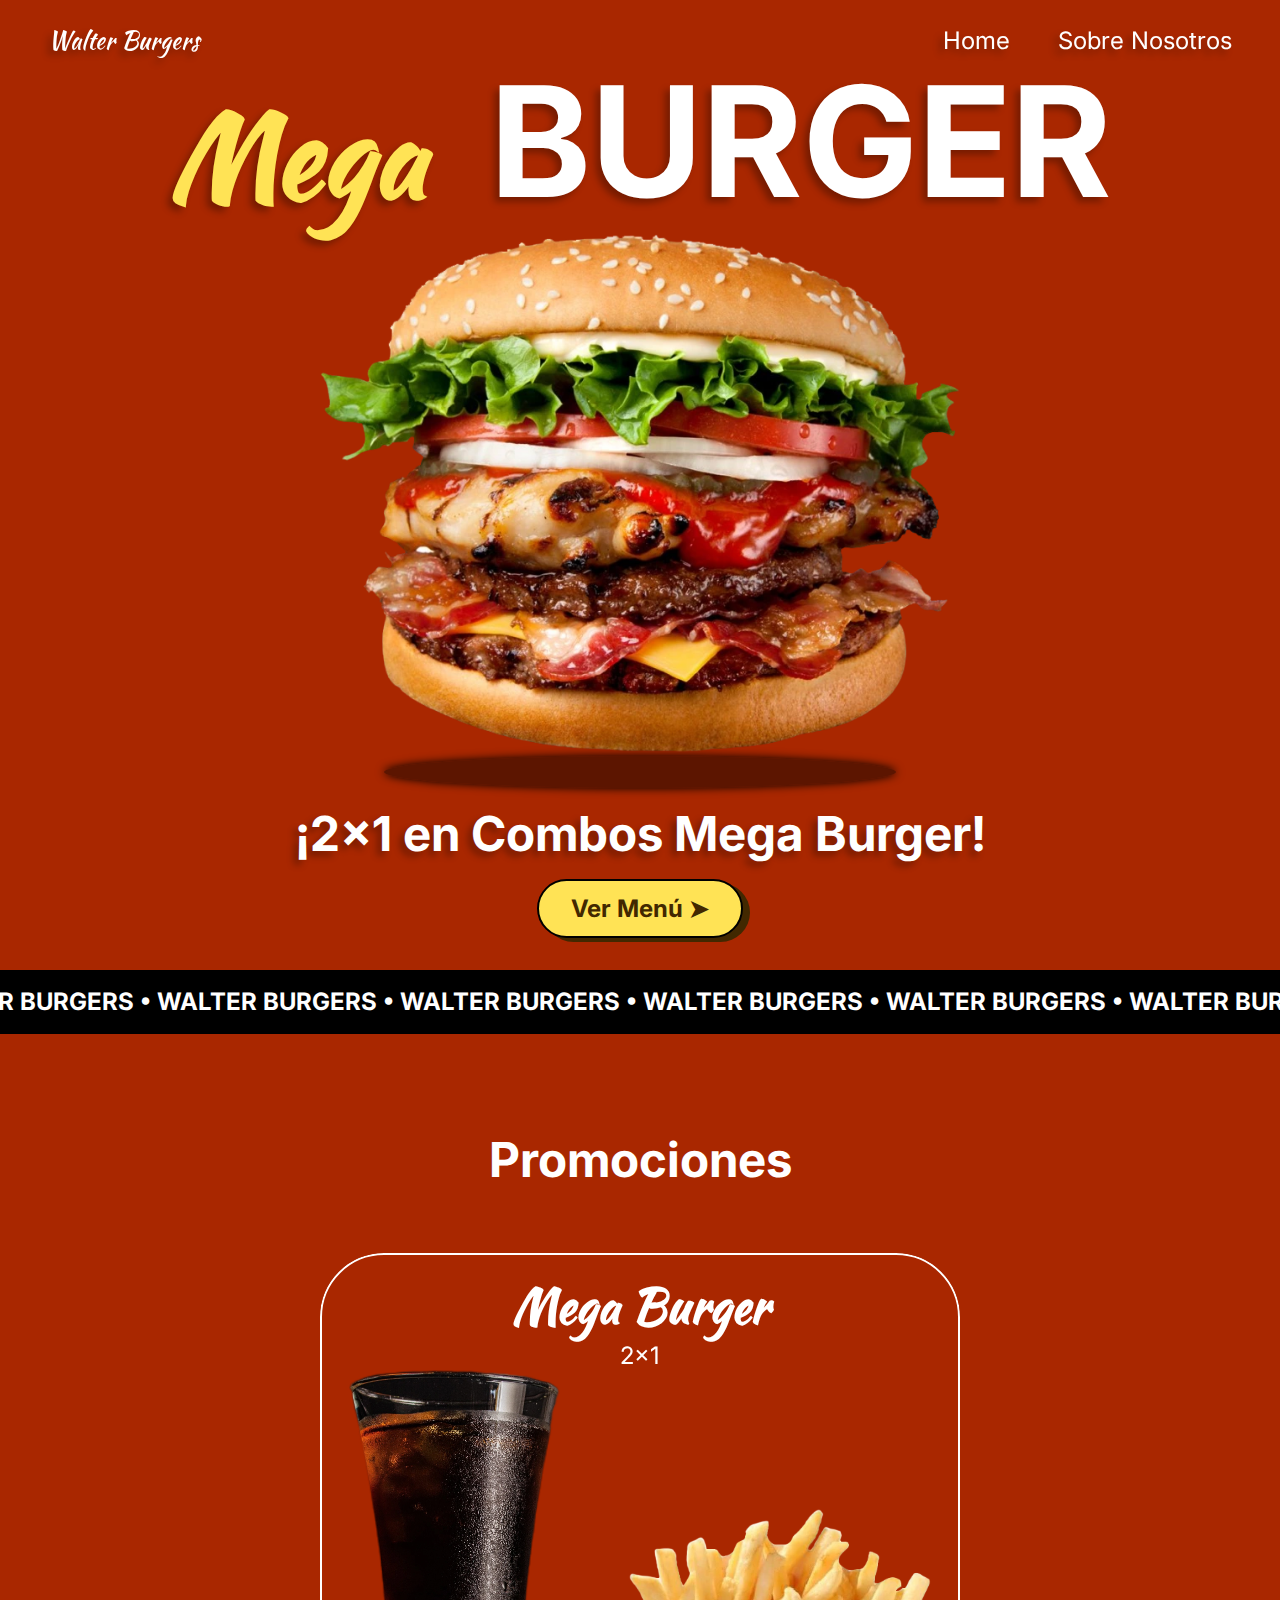
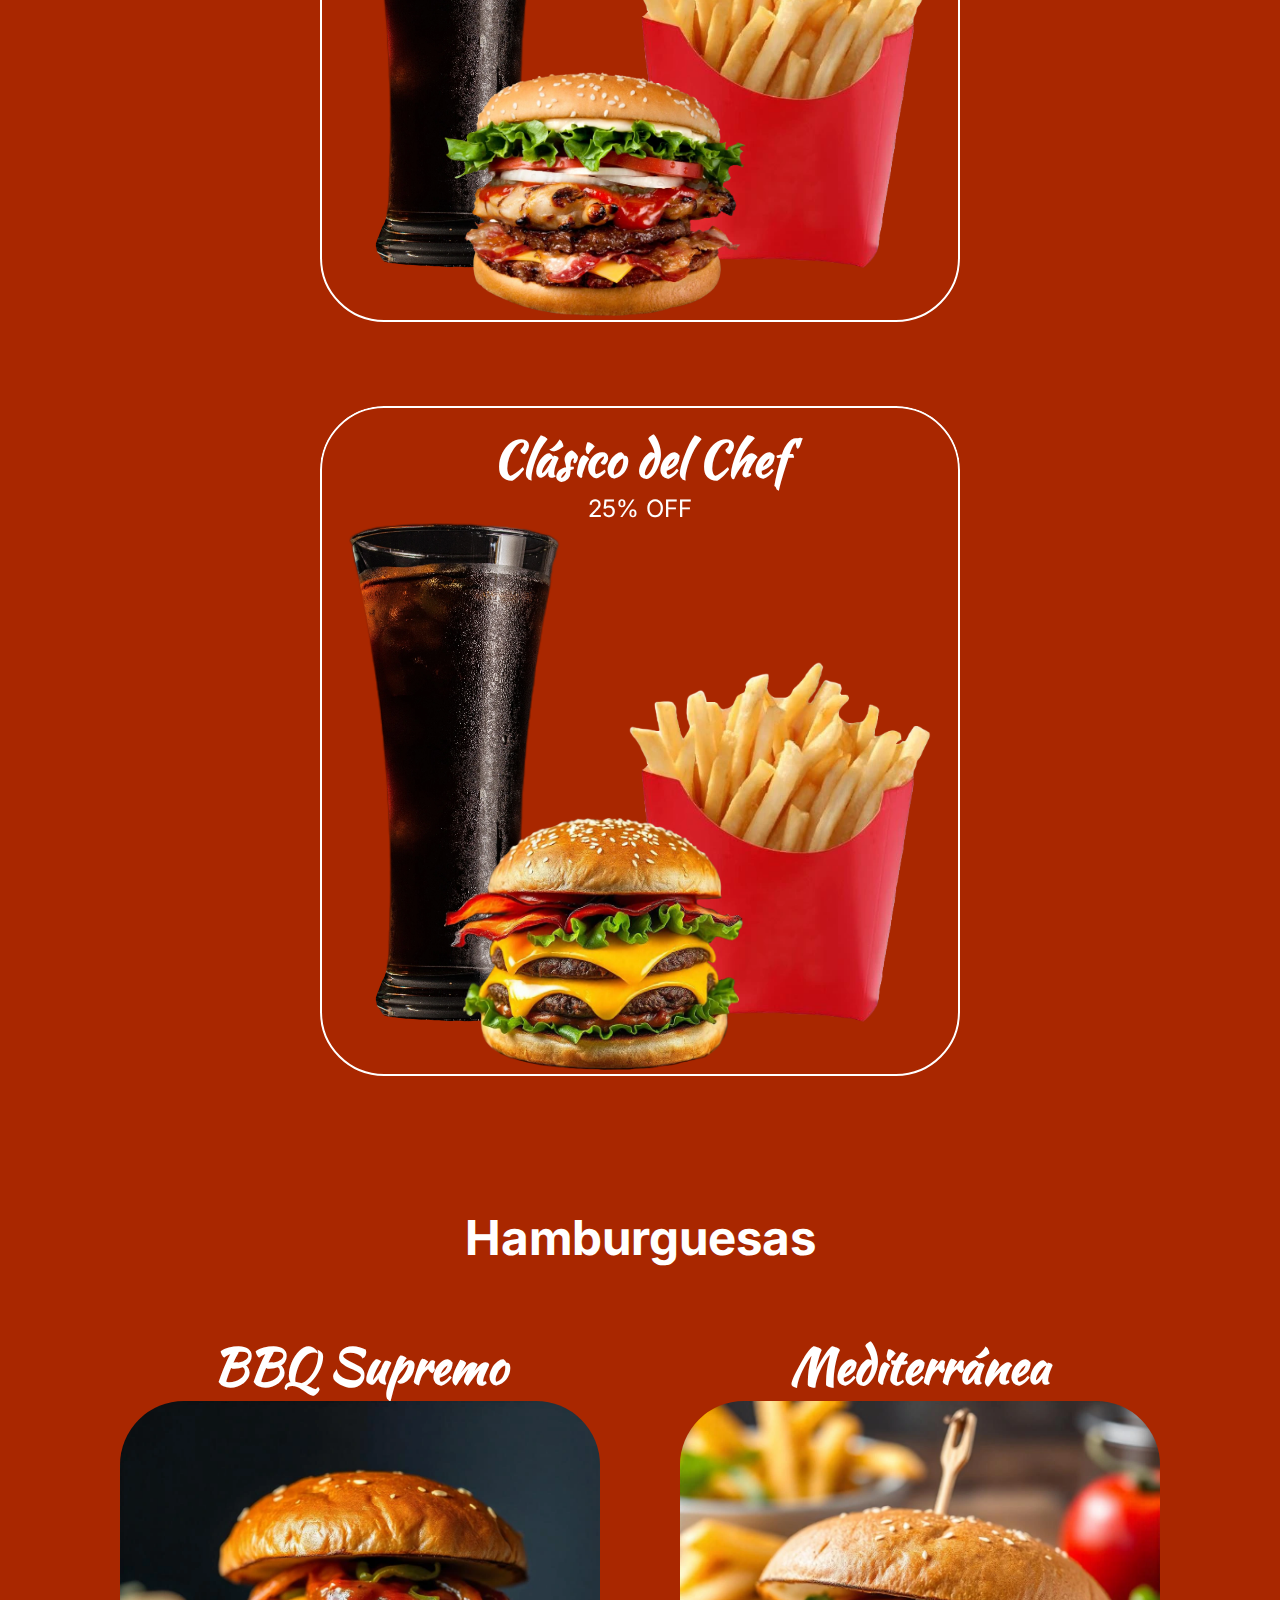
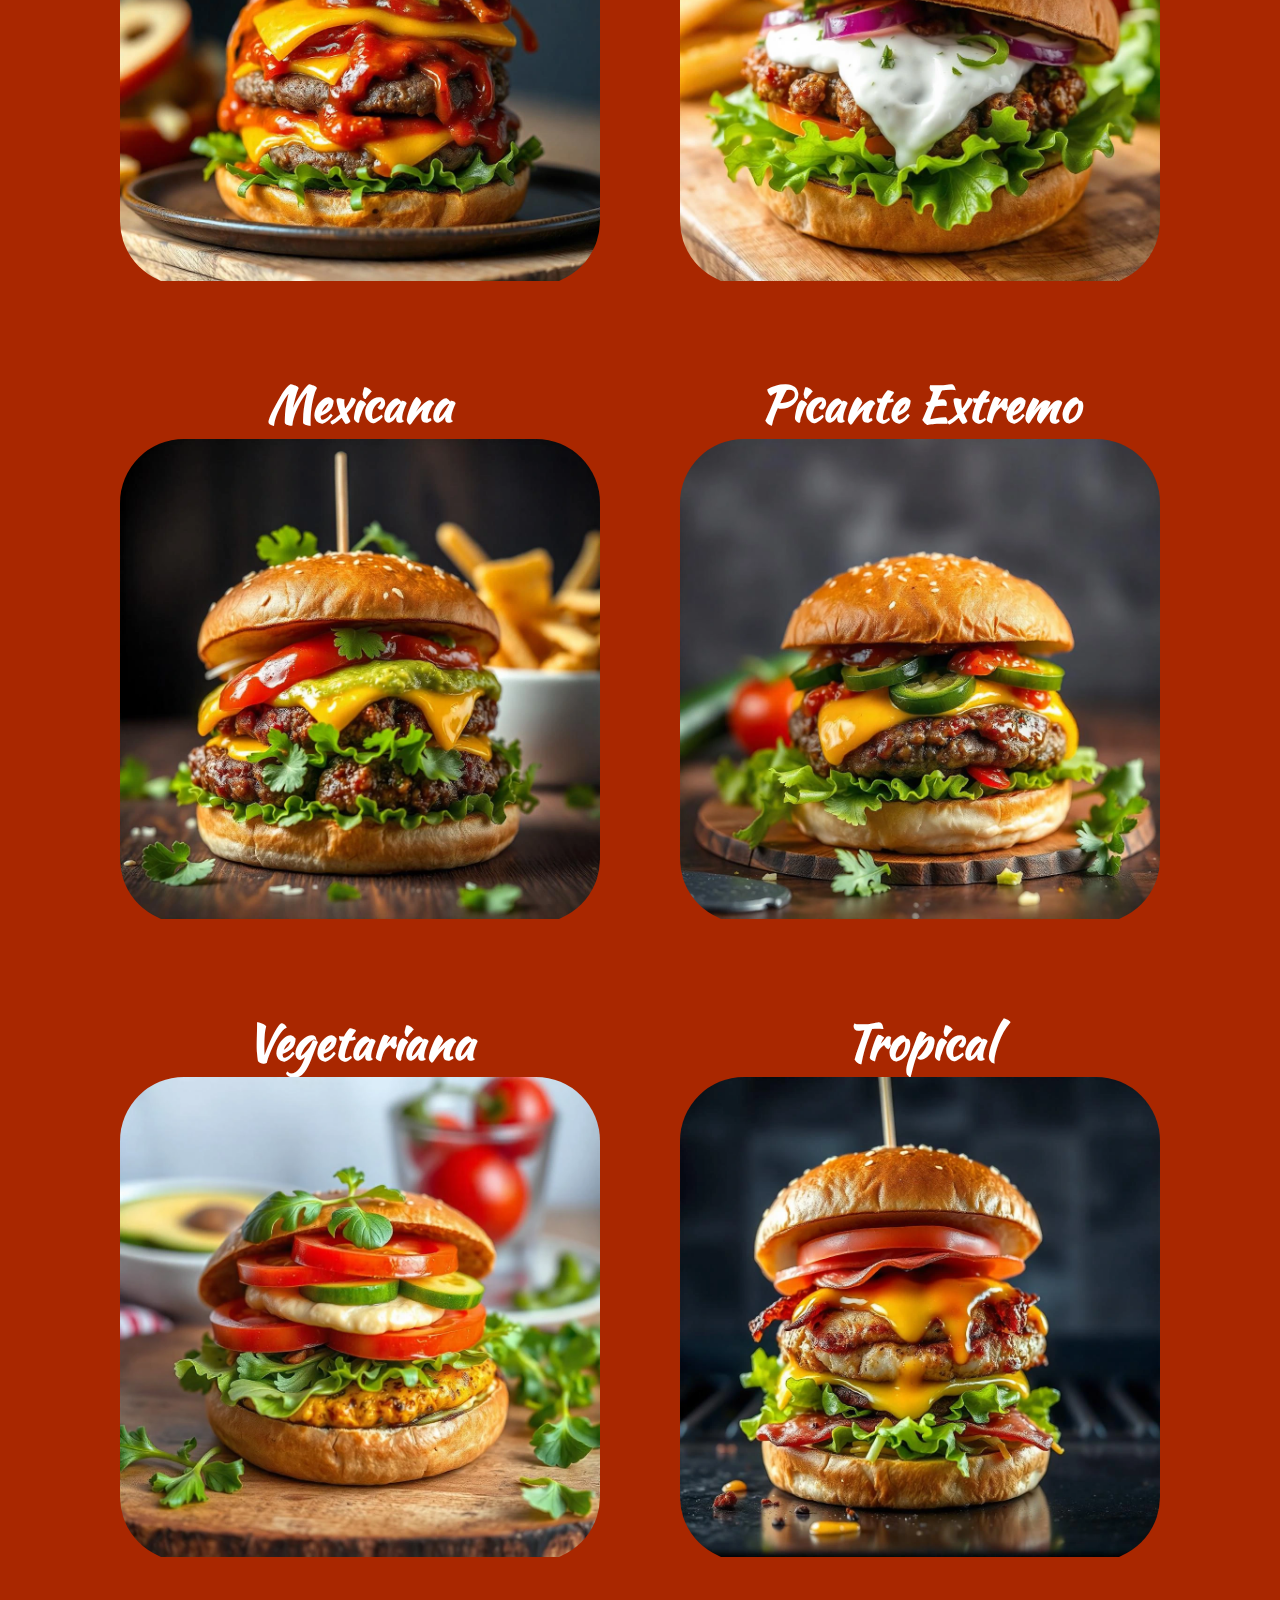
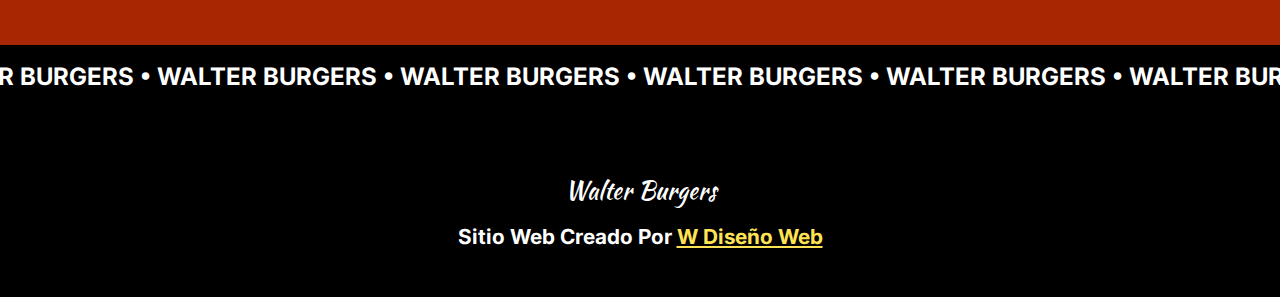
==== commit 914ae1c0: "img format to webp" ====
--- a/index.html
+++ b/index.html
@@ -67,7 +67,7 @@
           ><span class="burgerText">BURGER</span>
         </h1>
         <div class="imgContainer">
-          <img class="heroImg" src="./img/Mega.png" alt="Burger" />
+          <img class="heroImg" src="./img/Mega.webp" alt="Burger" />
           <div class="imgShadow"></div>
         </div>
         <p class="heroSubtitle">¡2x1 en Combos Mega Burger!</p>
@@ -93,15 +93,15 @@
                     <p class="itemDiscount">2x1</p>
                     <img
                       class="soda"
-                      src="./img/Soda.png"
+                      src="./img/Soda.webp"
                       alt="bebida"
                       data-atropos-offset="-5"
                     />
 
-                    <img class="burger" src="./img/Mega.png" />
+                    <img class="burger" src="./img/Mega.webp" />
                     <img
                       class="fries"
-                      src="./img/Fries.png"
+                      src="./img/Fries.webp"
                       alt="papas fritas"
                       data-atropos-offset="-5"
                     />
@@ -120,7 +120,7 @@
               </button>
               <h4 class="brand">Mega Burger</h4>
               <img
-                src="./img/Mega.png"
+                src="./img/Mega.webp"
                 class="dialogBurger"
                 alt="hamburguesa"
               />
@@ -150,15 +150,15 @@
                     <p class="itemDiscount">25% OFF</p>
                     <img
                       class="soda"
-                      src="./img/Soda.png"
+                      src="./img/Soda.webp"
                       alt="bebida"
                       data-atropos-offset="-5"
                     />
 
-                    <img class="burger" src="./img/Chef.png" />
+                    <img class="burger" src="./img/Chef.webp" />
                     <img
                       class="fries"
-                      src="./img/Fries.png"
+                      src="./img/Fries.webp"
                       alt="papas fritas"
                       data-atropos-offset="-5"
                     />
@@ -177,7 +177,7 @@
               </button>
               <h4 class="brand">Clásico del Chef</h4>
               <img
-                src="./img/Chef.png"
+                src="./img/Chef.webp"
                 class="dialogBurger"
                 alt="hamburguesa"
               />
@@ -205,7 +205,7 @@
                 <div class="atropos-inner">
                   <h3 class="burgerTitle">BBQ Supremo</h3>
                   <div class="card-burger">
-                    <img class="burgerBackground" src="./img/BBQ.jpeg" />
+                    <img class="burgerBackground" src="./img/BBQ.webp" />
                   </div>
                 </div>
               </div>
@@ -221,7 +221,7 @@
               </button>
               <h4 class="brand">BBQ Supremo</h4>
               <img
-                src="./img/BBQ-noBackground.png"
+                src="./img/BBQ-noBackground.webp"
                 class="dialogBurger"
                 alt="hamburguesa"
               />
@@ -248,7 +248,7 @@
                   <div class="card-burger">
                     <img
                       class="burgerBackground"
-                      src="./img/Mediterranean.jpeg"
+                      src="./img/Mediterranean.webp"
                     />
                   </div>
                 </div>
@@ -265,7 +265,7 @@
               </button>
               <h4 class="brand">Mediterránea</h4>
               <img
-                src="./img/Mediterranean-noBackground.png"
+                src="./img/Mediterranean-noBackground.webp"
                 class="dialogBurger"
                 alt="hamburguesa"
               />
@@ -292,7 +292,7 @@
                 <div class="atropos-inner">
                   <h3 class="burgerTitle">Mexicana</h3>
                   <div class="card-burger">
-                    <img class="burgerBackground" src="./img/Mexicana.jpeg" />
+                    <img class="burgerBackground" src="./img/Mexicana.webp" />
                   </div>
                 </div>
               </div>
@@ -308,7 +308,7 @@
               </button>
               <h4 class="brand">Mexicana</h4>
               <img
-                src="./img/Mexicana-noBackground.png"
+                src="./img/Mexicana-noBackground.webp"
                 class="dialogBurger"
                 alt="hamburguesa"
               />
@@ -340,7 +340,7 @@
                   <div class="card-burger">
                     <img
                       class="burgerBackground"
-                      src="./img/Extreme Spicy.jpeg"
+                      src="./img/Extreme Spicy.webp"
                     />
                   </div>
                 </div>
@@ -357,7 +357,7 @@
               </button>
               <h4 class="brand">Picante Extremo</h4>
               <img
-                src="./img/Extreme Spicy-noBackground.png"
+                src="./img/Extreme Spicy-noBackground.webp"
                 class="dialogBurger"
                 alt="hamburguesa"
               />
@@ -387,7 +387,7 @@
                 <div class="atropos-inner">
                   <h3 class="burgerTitle">Vegetariana</h3>
                   <div class="card-burger">
-                    <img class="burgerBackground" src="./img/Vegetarian.jpeg" />
+                    <img class="burgerBackground" src="./img/Vegetarian.webp" />
                   </div>
                 </div>
               </div>
@@ -403,7 +403,7 @@
               </button>
               <h4 class="brand">Vegetariana</h4>
               <img
-                src="./img/Vegetarian-noBackground.png"
+                src="./img/Vegetarian-noBackground.webp"
                 class="dialogBurger"
                 alt="hamburguesa"
               />
@@ -432,7 +432,7 @@
                 <div class="atropos-inner">
                   <h3 class="burgerTitle">Tropical</h3>
                   <div class="card-burger">
-                    <img class="burgerBackground" src="./img/Tropical.jpeg" />
+                    <img class="burgerBackground" src="./img/Tropical.webp" />
                   </div>
                 </div>
               </div>
@@ -448,7 +448,7 @@
               </button>
               <h4 class="brand">Tropical</h4>
               <img
-                src="./img/Tropical-noBackground.png"
+                src="./img/Tropical-noBackground.webp"
                 class="dialogBurger"
                 alt="hamburguesa"
               />
--- a/index.css
+++ b/index.css
@@ -53,16 +53,15 @@
   --font-small: 1.25rem;
   --font-medium: 1.5rem;
   --font-large: 1.75rem;
-  --font-xlarge: 2rem;
 }
 @media only screen and (min-width: 700px) {
   :root {
     --font-smaller: 1.3rem;
-    --font-xlarge: 3rem;
+    --font-large: 3rem;
   }
 }
 body::-webkit-scrollbar {
-  width: var(--16px);
+  width: 1rem;
 }
 
 body::-webkit-scrollbar-track {
@@ -71,13 +70,6 @@
 
 body::-webkit-scrollbar-thumb {
   background: var(--color-text);
-  border-radius: var(--16px);
-}
-
-@supports not selector(::-webkit-scrollbar) {
-  body {
-    scrollbar-color: var(--color-4) var(--color-3);
-  }
 }
 p {
   font-size: var(--font-smaller);
@@ -126,7 +118,7 @@
 }
 .brand {
   font-family: "Brand";
-  font-size: var(--font-large);
+  font-size: var(--font-medium);
   text-shadow: var(--shadow);
   font-weight: 400;
 }
@@ -260,13 +252,12 @@
   justify-content: center;
   place-content: center;
   justify-items: center;
-  gap: 3rem;
+  gap: 1rem;
   grid-template-areas: "title" "img" "text" "button";
   background-color: var(--color-main);
   max-width: 1920px;
   margin-inline: auto;
-  height: calc(100vh - 4rem - 5rem);
-  height: calc(100svh - 4rem - 5rem);
+  min-height: calc(100svh - 5rem);
   max-height: 1200px;
 }
 .heroTitle {
@@ -302,7 +293,7 @@
 }
 .heroSubtitle {
   grid-area: text;
-  font-size: var(--font-xlarge);
+  font-size: var(--font-large);
   font-weight: 600;
   text-shadow: var(--shadow);
 }
@@ -318,7 +309,7 @@
   cursor: pointer;
   display: inline-block;
   font-weight: 600;
-  font-size: var(--font-large);
+  font-size: var(--font-medium);
   padding: 0.8rem 2rem;
   text-decoration: none;
   user-select: none;
@@ -335,8 +326,13 @@
 .button:focus {
   outline: none;
 }
+.heroSection .button {
+  margin-bottom: 2rem;
+}
 @media only screen and (min-width: 90rem) {
   .heroSection {
+    min-height: calc(100vh - 4rem - 5rem);
+    gap: 3rem;
     grid-template-areas:
       "title title"
       "img text"
@@ -366,7 +362,7 @@
 .textRow {
   display: flex;
   justify-content: center;
-  font-size: var(--font-large);
+  font-size: var(--font-medium);
   font-weight: 600;
   text-transform: uppercase;
   width: 12rem;
@@ -374,7 +370,7 @@
   animation: slide 20s linear alternate infinite;
 }
 .word:after {
-  content: "Walter Burgers • Walter Burgers • Walter Burgers • Walter Burgers • Walter Burgers • Walter Burgers • Walter Burgers • Walter Burgers •";
+  content: "Walter Burgers • Walter Burgers • Walter Burgers • Walter Burgers • Walter Burgers • Walter Burgers • Walter Burgers • Walter Burgers • Walter Burgers • Walter Burgers • Walter Burgers • Walter Burgers • Walter Burgers • Walter Burgers •";
 }
 
 @-webkit-keyframes slide {
@@ -395,11 +391,6 @@
   100% {
     -webkit-transform: translateX(-100%);
     transform: translateX(-100%);
-  }
-}
-@media only screen and (max-width: 700px) {
-  .textRow {
-    font-size: var(--font-medium);
   }
 }
 /* Menu */
@@ -409,10 +400,11 @@
   overflow-x: clip;
   gap: 5rem;
   padding: 0 1rem;
+  padding-bottom: 2rem;
   grid-template-columns: repeat(auto-fit, minmax(20rem, 40rem));
 }
 .menuTitle {
-  font-size: var(--font-xlarge);
+  font-size: var(--font-large);
   margin-top: 6rem;
   margin-bottom: 4rem;
 }
@@ -425,12 +417,12 @@
   padding-bottom: 3rem;
 }
 .itemTitle {
-  font-size: var(--font-xlarge);
+  font-size: var(--font-large);
   font-family: "Brand";
   margin: 0;
 }
 .itemDiscount {
-  font-size: var(--font-large);
+  font-size: var(--font-medium);
   font-family: "Main";
   text-align: center;
 }
@@ -461,6 +453,7 @@
   display: grid;
   justify-content: center;
   padding: 5rem 1rem;
+  padding-top: 0;
   gap: 5rem;
   grid-template-columns: repeat(auto-fit, minmax(20rem, 30rem));
 }
@@ -476,7 +469,7 @@
 }
 .burgerTitle {
   z-index: 1;
-  font-size: var(--font-xlarge);
+  font-size: var(--font-large);
   font-family: "Brand";
   margin: 0;
 }
@@ -510,7 +503,7 @@
 .dialogContent .brand {
   grid-area: title;
   margin: 0;
-  font-size: var(--font-xlarge);
+  font-size: var(--font-large);
 }
 .dialogBurger {
   grid-area: img;
@@ -519,7 +512,7 @@
 .dialogText {
   grid-area: text;
   color: var(--color-highlight);
-  font-size: var(--font-medium);
+  font-size: var(--font-smaller);
   font-weight: 400;
   margin: 0;
   width: 100%;
@@ -538,7 +531,7 @@
   padding: 2rem;
 }
 .aboutTitle {
-  font-size: var(--font-xlarge);
+  font-size: var(--font-large);
 }
 /* Footer */
 .footer {
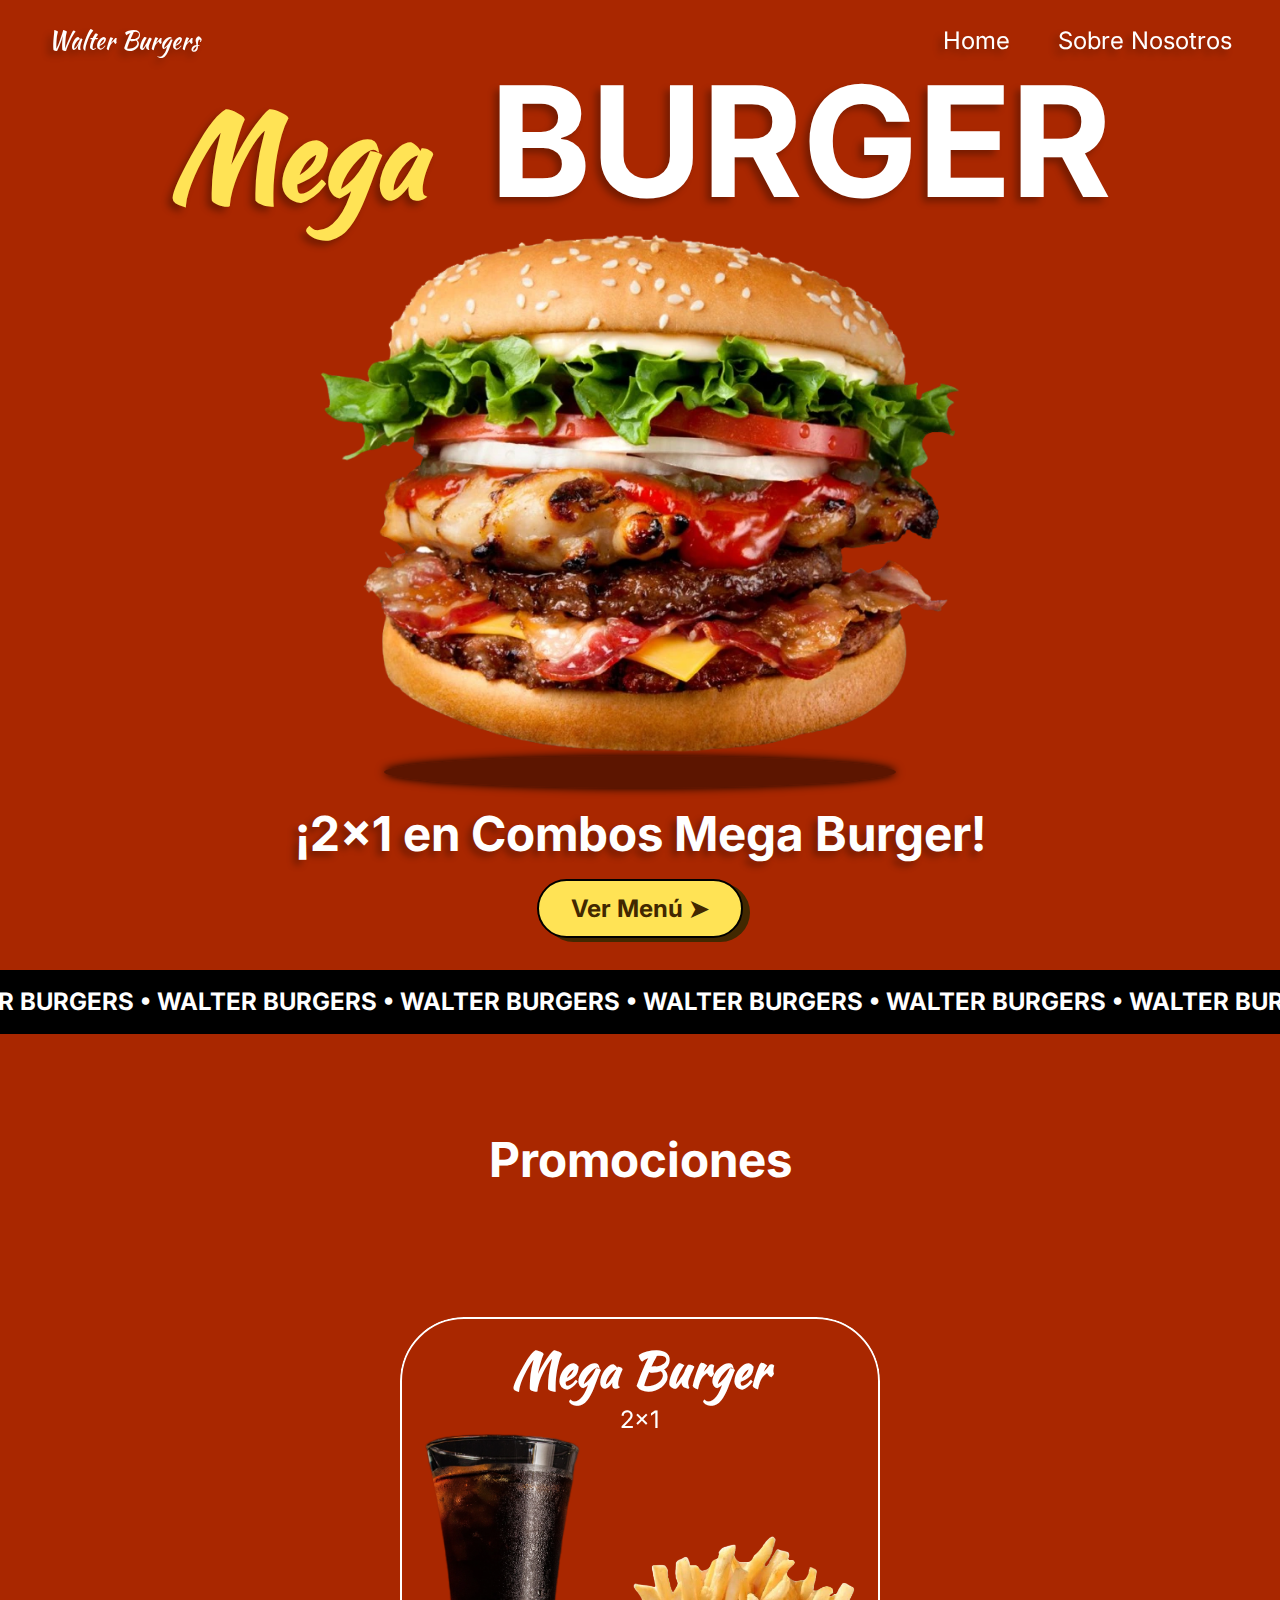
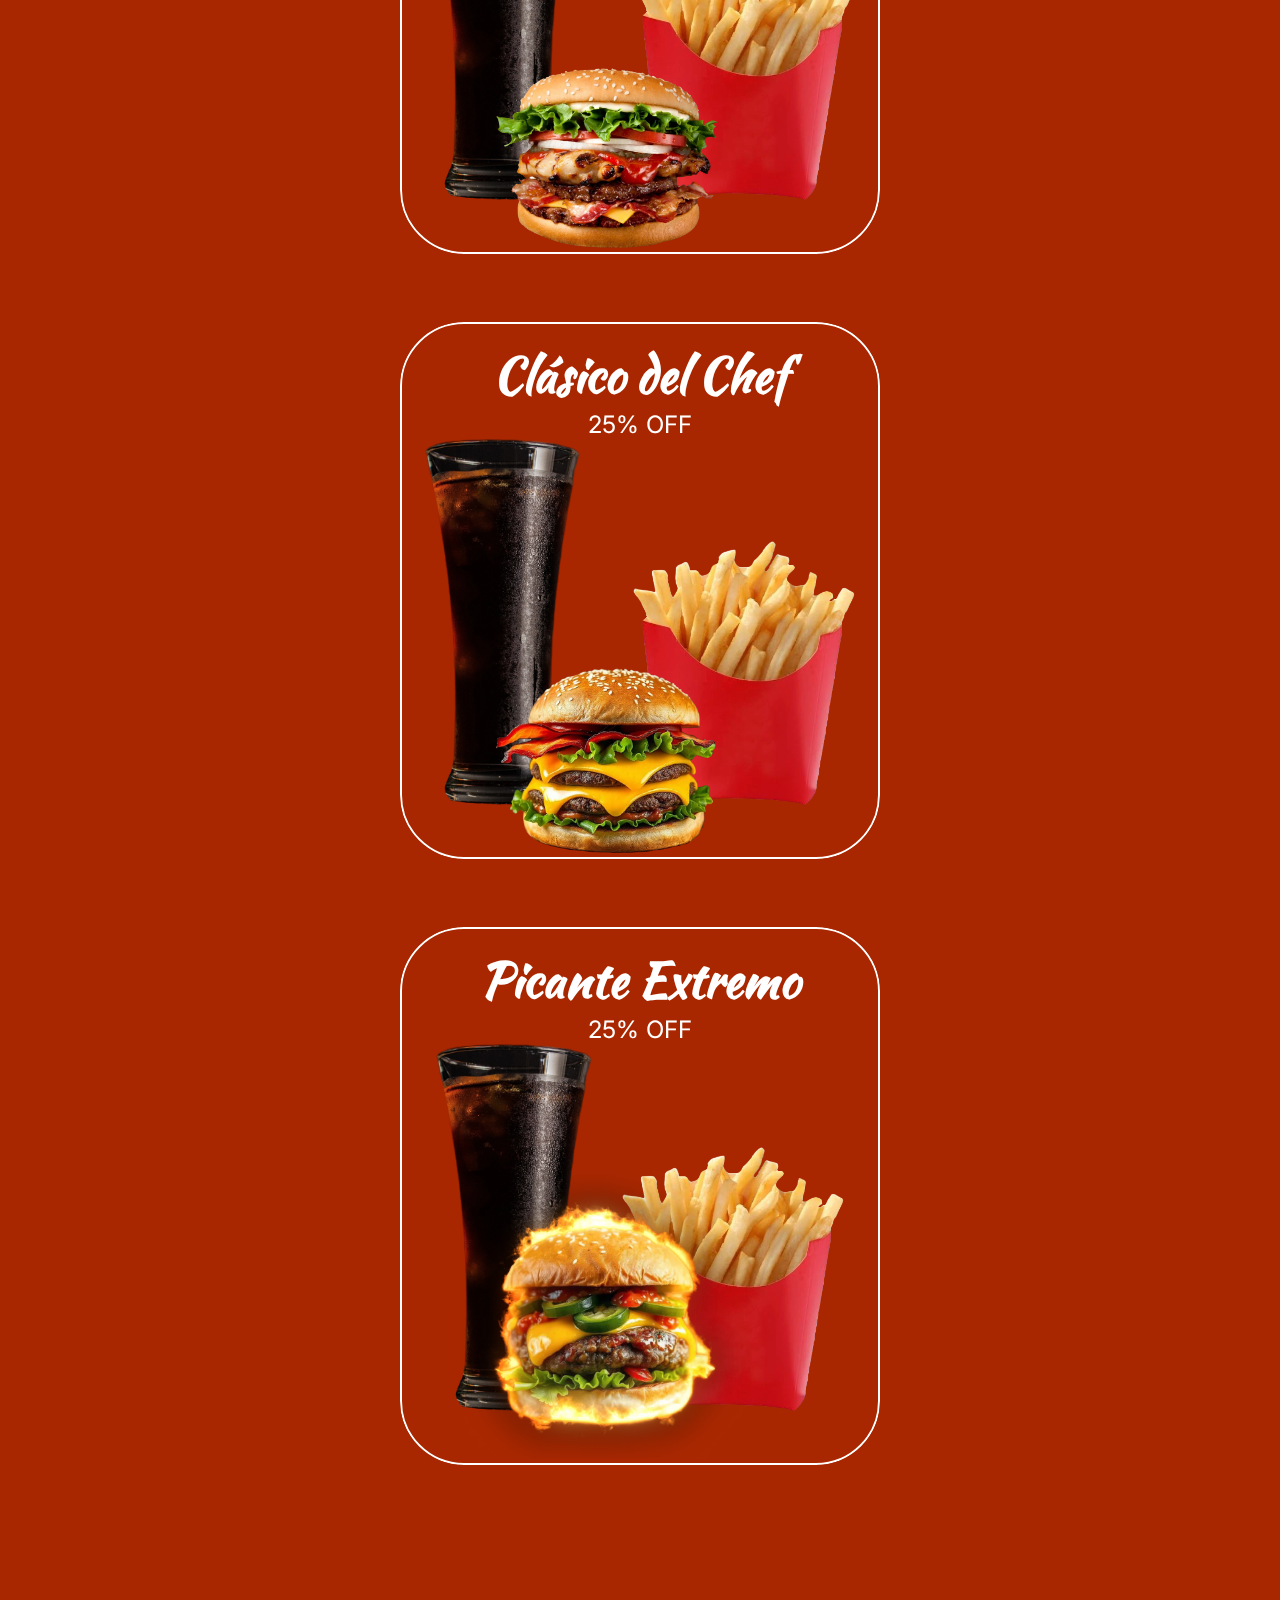
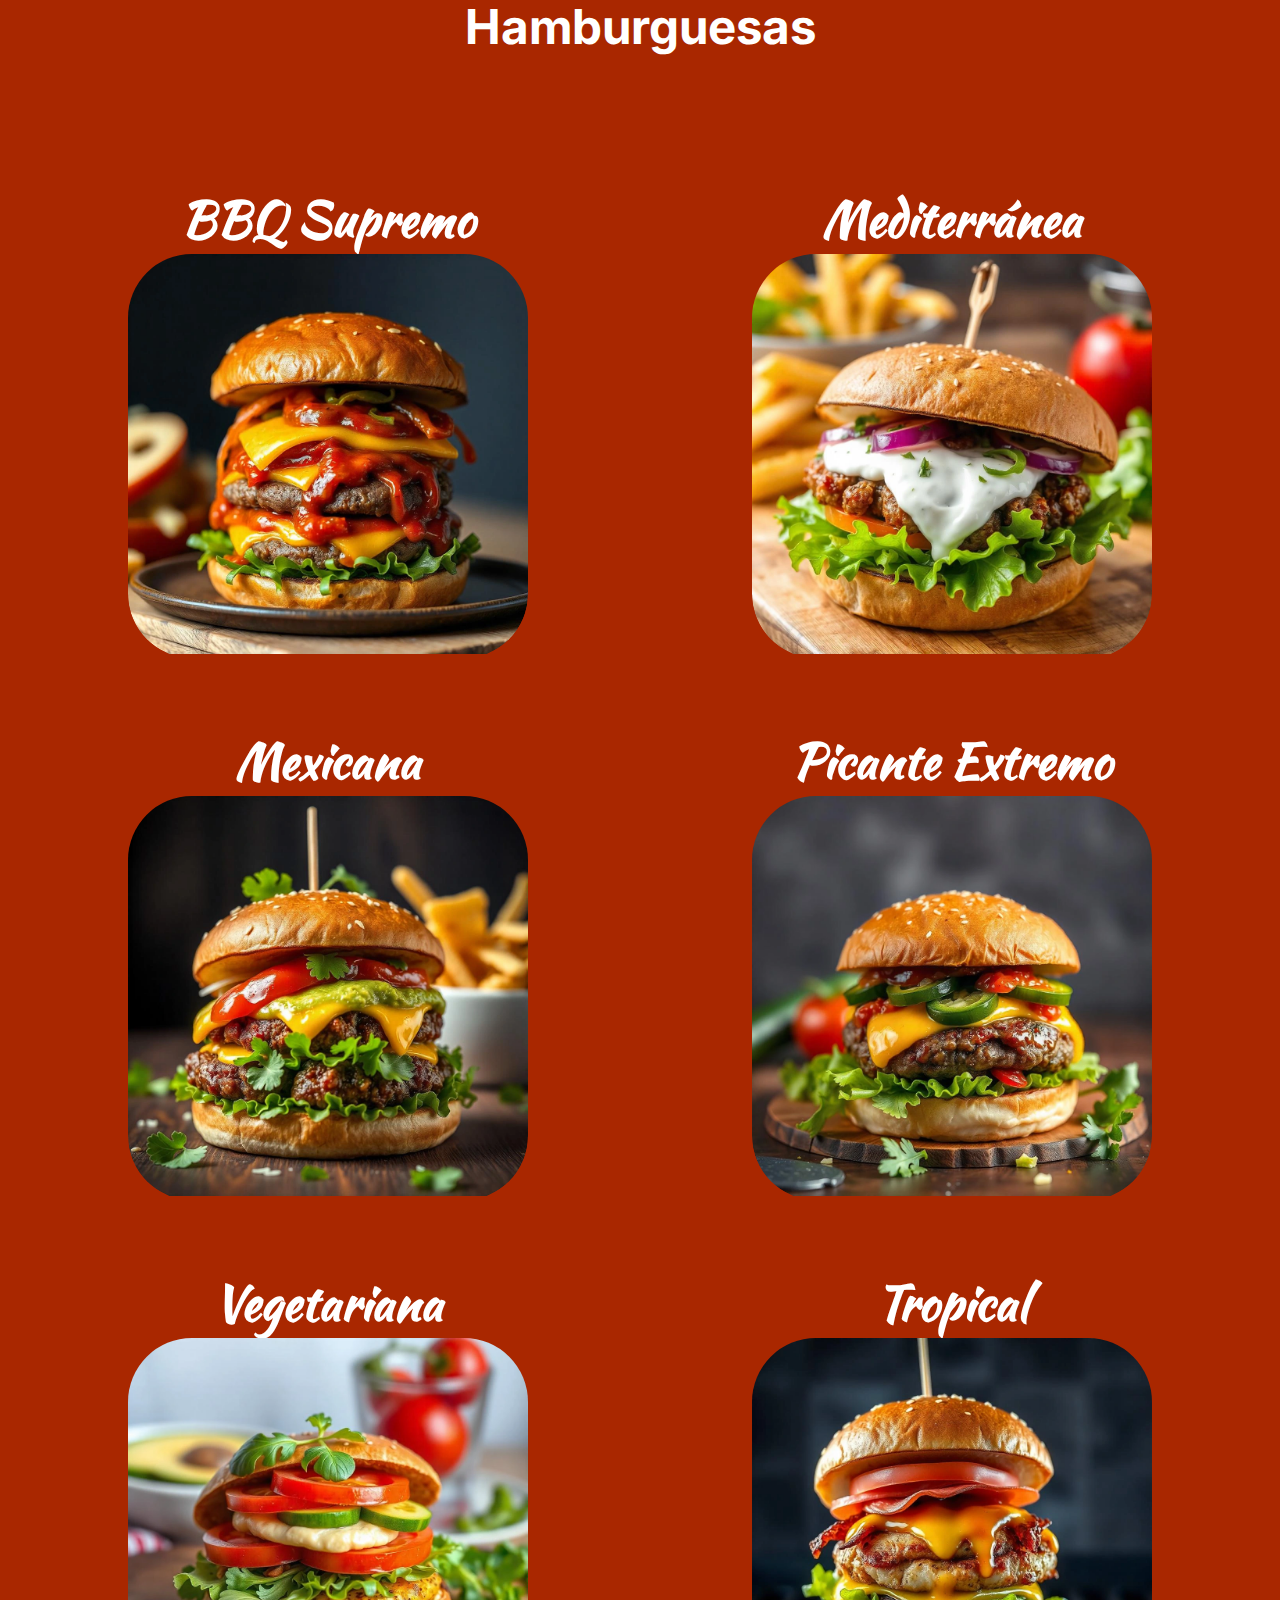
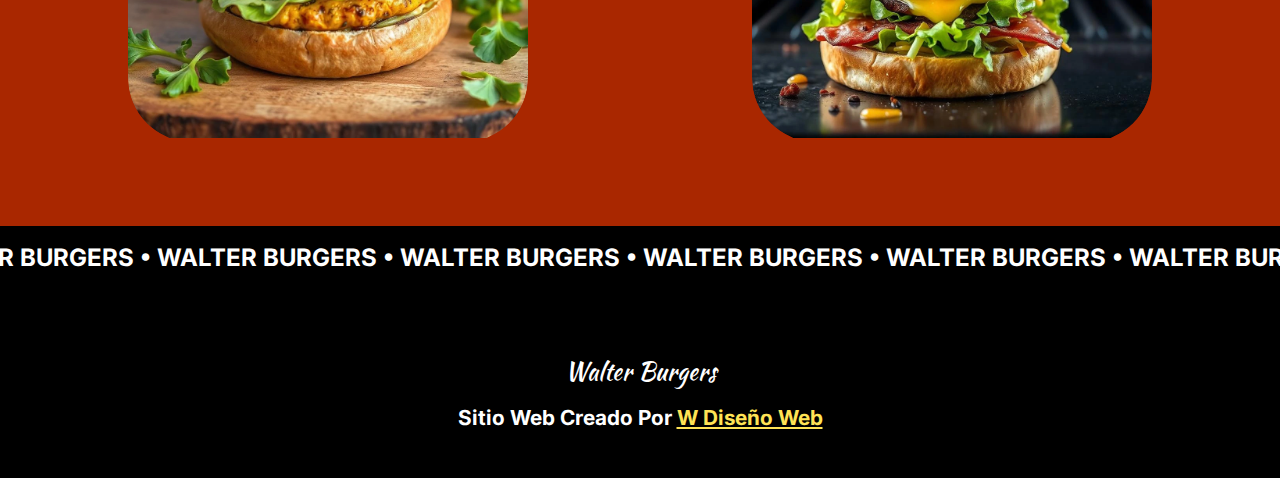
==== commit 9659a8b2: "fixed sizes and fire burger added" ====
--- a/index.html
+++ b/index.html
@@ -7,24 +7,55 @@
     <meta name="theme-color" content="#000000" />
     <meta name="author" content="Lautaro Waltersdorf" />
     <link rel="manifest" href="./manifest.json" />
-    <link rel="apple-touch-icon" href="./logo.svg" />
+    <link rel="apple-touch-icon" href="./img/logo.svg" />
+    <link rel="icon" type="image/x-icon" href="./img/logo.svg" />
     <link rel="stylesheet" href="./index.css" />
-    <title>Diseño Web Profesional y Personalizado | W Diseño Web</title>
+    <title>Walter Burgers</title>
     <meta
       name="description"
-      content="Desarrollamos sitios web atractivos y funcionales, adaptados a tus necesidades. ¡Haz que tu presencia online destaque!"
+      content="Descubre el paraíso de las hamburguesas en Walter Burgers. Ofrecemos una variedad de hamburguesas gourmet, hechas con ingredientes frescos y de alta calidad."
+    />
+    <!-- Open Graph / Facebook -->
+    <meta property="og:type" content="website" />
+    <meta
+      property="og:url"
+      content="https://walterburgers.xn--wdiseoweb-p6a.com/"
+    />
+    <meta property="og:title" content="Walter Burgers" />
+    <meta
+      property="og:description"
+      content="Descubre el paraíso de las hamburguesas en Walter Burgers. Ofrecemos una variedad de hamburguesas gourmet, hechas con ingredientes frescos y de alta calidad."
+    />
+    <meta
+      property="og:image"
+      content="https://walterburgers.xn--wdiseoweb-p6a.com/img/walter burgers.webp"
+    />
+    <!-- Twitter -->
+    <meta name="twitter:card" content="summary_large_image" />
+    <meta
+      name="twitter:url"
+      content="https://walterburgers.xn--wdiseoweb-p6a.com/"
+    />
+    <meta name="twitter:title" content="Walter Burgers" />
+    <meta
+      name="twitter:description"
+      content="Descubre el paraíso de las hamburguesas en Walter Burgers. Ofrecemos una variedad de hamburguesas gourmet, hechas con ingredientes frescos y de alta calidad."
+    />
+    <meta
+      name="twitter:image"
+      content="https://walterburgers.xn--wdiseoweb-p6a.com/img/walter burgers.webp"
     />
   </head>
   <body>
     <div class="transition-slideIn"></div>
-    <nav class="navBar">
+    <header class="navBar">
       <h1 class="brand">Walter Burgers</h1>
-      <div class="nav">
+      <nav class="nav">
         <a href="/" id="home" class="navItem">Home</a>
         <a href="/about.html" id="about" class="navItem">Sobre Nosotros</a>
-      </div>
-      <div class="navMobile">
-        <input type="checkbox" id="navMenu" />
+      </nav>
+      <nav class="navMobile">
+        <input type="checkbox" id="navButton" />
         <ul class="navMenu">
           <li>
             <a href="/">
@@ -53,13 +84,13 @@
             </a>
           </li>
         </ul>
-        <label for="navMenu" class="hamburger">
+        <label for="navButton" class="hamburger">
           <span></span>
           <span></span>
           <span></span>
         </label>
-      </div>
-    </nav>
+      </nav>
+    </header>
     <main id="swup">
       <div class="heroSection">
         <h1 class="heroTitle">
@@ -193,11 +224,77 @@
               </p>
             </div>
           </dialog>
+          <div
+            class="atropos myAtropos3"
+            onclick="document.getElementById('spicyPromo').showModal();"
+          >
+            <div class="atropos-scale">
+              <div class="atropos-rotate">
+                <div class="atropos-inner">
+                  <div class="card">
+                    <h3 class="itemTitle">Picante Extremo</h3>
+                    <p class="itemDiscount">25% OFF</p>
+                    <img
+                      class="soda"
+                      src="./img/Soda.webp"
+                      alt="bebida"
+                      data-atropos-offset="-5"
+                    />
+
+                    <video
+                      class="burgerVideo"
+                      src="./img/Spicy.webm"
+                      muted
+                      autoplay
+                      loop
+                    ></video>
+                    <img
+                      class="fries"
+                      src="./img/Fries.webp"
+                      alt="papas fritas"
+                      data-atropos-offset="-5"
+                    />
+                  </div>
+                </div>
+              </div>
+            </div>
+          </div>
+          <dialog id="spicyPromo" class="dialogDescription">
+            <div class="dialogContent">
+              <button
+                class="button"
+                onclick="document.getElementById('spicyPromo').close();"
+              >
+                Volver
+              </button>
+              <h4 class="brand">Picante Extremo</h4>
+              <img
+                src="./img/Extreme Spicy-noBackground.webp"
+                class="dialogBurger"
+                alt="hamburguesa"
+              />
+              <p class="dialogText">
+                ¡Prepárate para una explosión de sabores y un toque picante con
+                nuestra hamburguesa más atrevida!<br /><br />
+                Esta delicia comienza con una jugosa hamburguesa perfectamente
+                cocinada, complementada con queso pepper jack que se derrite en
+                cada bocado.<br /><br />Los jalapeños frescos añaden un nivel de
+                picante justo a tu gusto, mientras que la salsa picante realza
+                el calor con una mezcla de especias audaces. Para equilibrar el
+                fuego, el guacamole suave y cremoso ofrece una frescura
+                refrescante y una textura rica.<br /><br />
+                ¡Una combinación perfecta para los amantes del picante y los
+                sabores intensos! Ven y disfruta de esta hamburguesa que eleva
+                el picante a otro nivel y deja que tu paladar se aventure en una
+                experiencia inolvidable.
+              </p>
+            </div>
+          </dialog>
         </div>
         <h2 class="menuTitle">Hamburguesas</h2>
         <div class="burgersContainer">
           <div
-            class="atropos myAtropos3"
+            class="atropos myAtropos4"
             onclick="document.getElementById('bbq').showModal();"
           >
             <div class="atropos-scale">
@@ -238,7 +335,7 @@
             </div>
           </dialog>
           <div
-            class="atropos myAtropos4"
+            class="atropos myAtropos5"
             onclick="document.getElementById('mediterranean').showModal();"
           >
             <div class="atropos-scale">
@@ -284,7 +381,7 @@
             </div>
           </dialog>
           <div
-            class="atropos myAtropos5"
+            class="atropos myAtropos6"
             onclick="document.getElementById('mexican').showModal();"
           >
             <div class="atropos-scale">
@@ -330,7 +427,7 @@
             </div>
           </dialog>
           <div
-            class="atropos myAtropos6"
+            class="atropos myAtropos7"
             onclick="document.getElementById('spicy').showModal();"
           >
             <div class="atropos-scale">
@@ -379,7 +476,7 @@
             </div>
           </dialog>
           <div
-            class="atropos myAtropos7"
+            class="atropos myAtropos8"
             onclick="document.getElementById('veggie').showModal();"
           >
             <div class="atropos-scale">
@@ -424,7 +521,7 @@
             </div>
           </dialog>
           <div
-            class="atropos myAtropos8"
+            class="atropos myAtropos9"
             onclick="document.getElementById('tropical').showModal();"
           >
             <div class="atropos-scale">
@@ -502,14 +599,14 @@
       //dinamic style nav
       const setStyle = (url = window.location.pathname) => {
         url === "/"
-          ? document.getElementById("home").classList.add("active")
-          : document.getElementById("home").classList.remove("active");
+          ? document.getElementById("home")?.classList.add("active")
+          : document.getElementById("home")?.classList.remove("active");
         url === "/about.html"
-          ? document.getElementById("about").classList.add("active")
-          : document.getElementById("about").classList.remove("active");
+          ? document.getElementById("about")?.classList.add("active")
+          : document.getElementById("about")?.classList.remove("active");
       };
-      //swup hooks
       setStyle();
+
       const setAtropos = () => {
         if (navigator.userAgentData.mobile) return;
         const config = {
@@ -523,20 +620,23 @@
           rotateXMax: 10,
           rotateYMax: 10,
         };
-        Atropos(config);
+        Atropos(config); // atropos 1
         Atropos({ ...config, el: ".myAtropos2" });
-        Atropos({ ...config2, el: ".myAtropos3" });
+        Atropos({ ...config, el: ".myAtropos3" });
         Atropos({ ...config2, el: ".myAtropos4" });
         Atropos({ ...config2, el: ".myAtropos5" });
         Atropos({ ...config2, el: ".myAtropos6" });
         Atropos({ ...config2, el: ".myAtropos7" });
         Atropos({ ...config2, el: ".myAtropos8" });
+        Atropos({ ...config2, el: ".myAtropos9" });
       };
       setAtropos();
+
+      //swup hooks
       swup.hooks.on("page:view", (visit) => {
         setStyle(visit.to.url);
         if (visit.to.url === "/") setAtropos();
-        document.getElementById("navMenu").checked = false;
+        document.getElementById("navButton").checked = false;
       });
     </script>
   </body>
--- a/index.css
+++ b/index.css
@@ -296,6 +296,7 @@
   font-size: var(--font-large);
   font-weight: 600;
   text-shadow: var(--shadow);
+  text-align: center;
 }
 .button {
   grid-area: button;
@@ -397,11 +398,15 @@
 .promoContainer {
   display: grid;
   justify-content: center;
+  place-items: center;
   overflow-x: clip;
-  gap: 5rem;
   padding: 0 1rem;
   padding-bottom: 2rem;
   grid-template-columns: repeat(auto-fit, minmax(20rem, 40rem));
+}
+.promoContainer .atropos {
+  margin-top: 4rem;
+  max-width: 30rem;
 }
 .menuTitle {
   font-size: var(--font-large);
@@ -426,11 +431,17 @@
   font-family: "Main";
   text-align: center;
 }
-.burger {
+.burger,
+.burgerVideo {
   width: 50%;
   position: relative;
   z-index: 1;
   margin: 0 -20%;
+  margin-bottom: -3rem;
+}
+.burgerVideo {
+  width: 65%;
+  margin: 0 -30%;
   margin-bottom: -3rem;
 }
 .soda {
@@ -451,11 +462,16 @@
 /* Burgers */
 .burgersContainer {
   display: grid;
-  justify-content: center;
+  justify-content: space-around;
+  place-items: center;
   padding: 5rem 1rem;
   padding-top: 0;
-  gap: 5rem;
   grid-template-columns: repeat(auto-fit, minmax(20rem, 30rem));
+}
+.burgersContainer .atropos {
+  margin-top: 4rem;
+  width: 100%;
+  max-width: 25rem;
 }
 .atropos-inner {
   border-radius: 4rem;
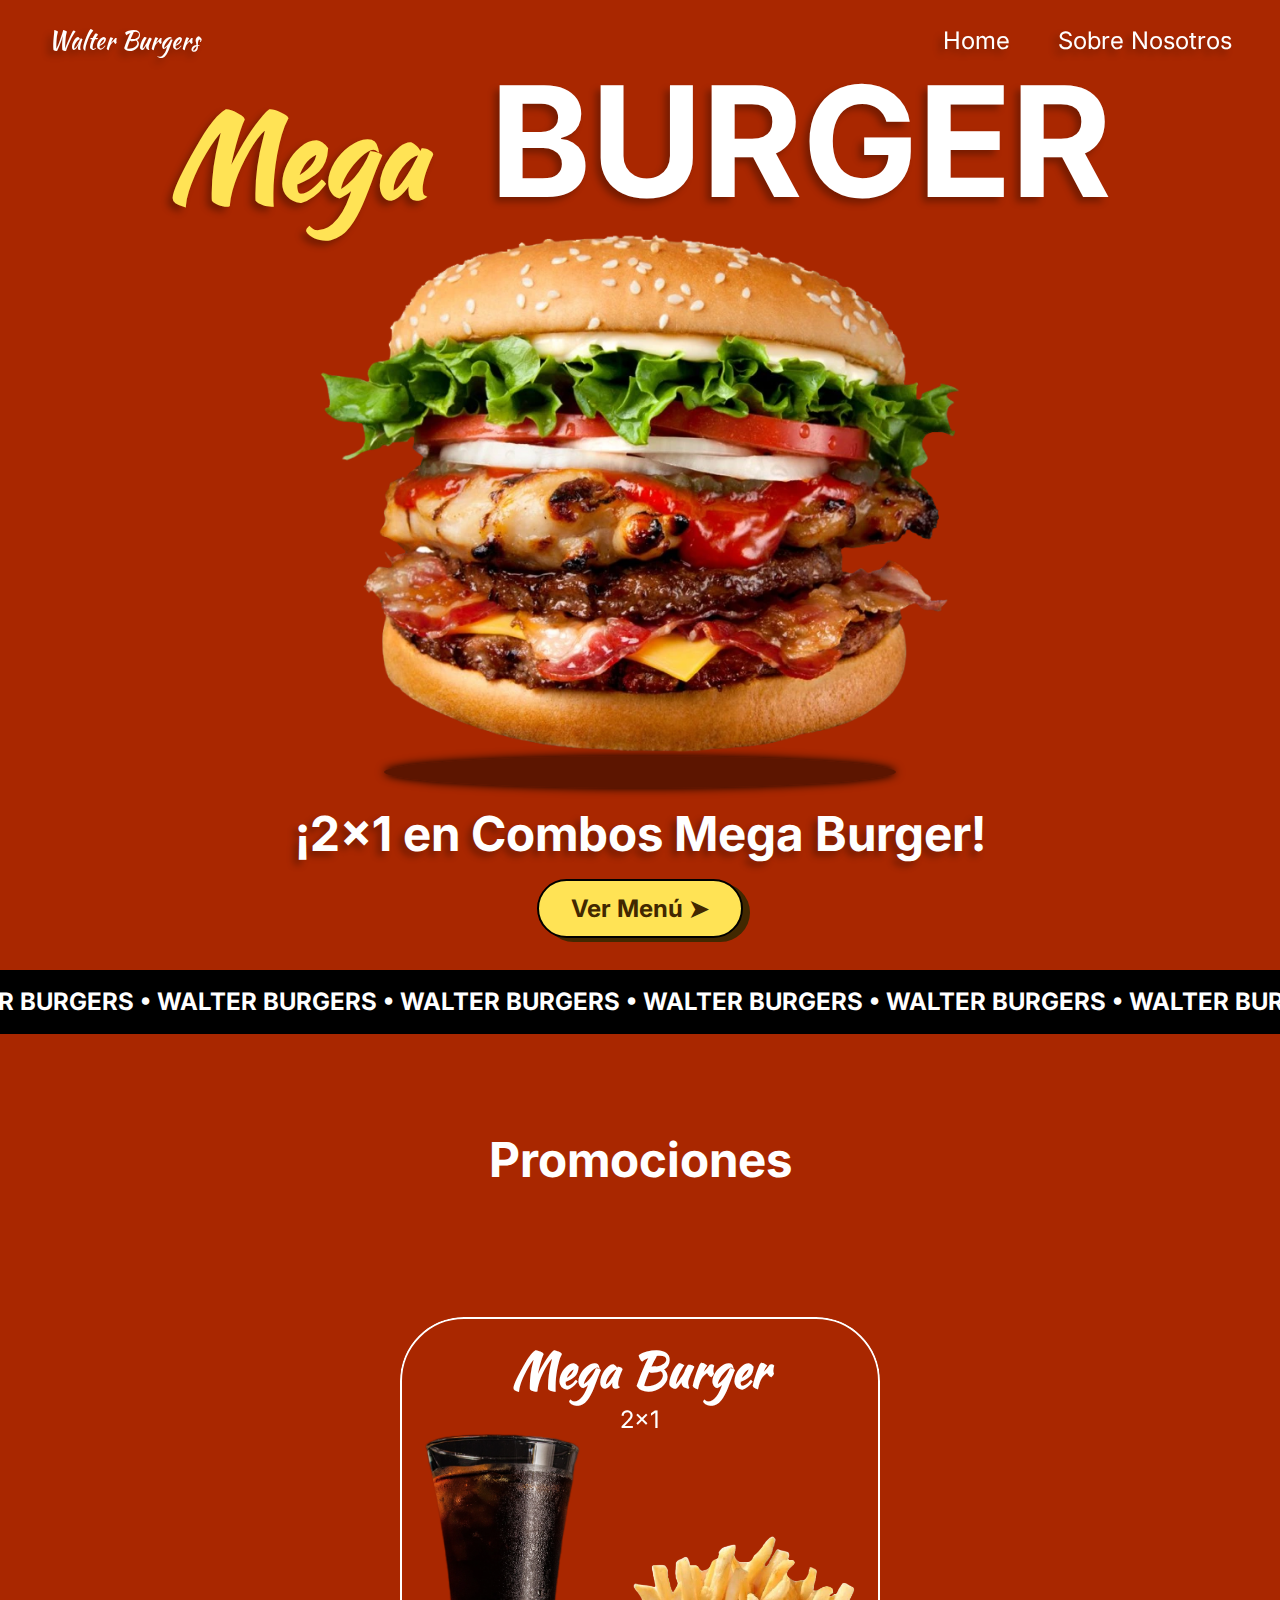
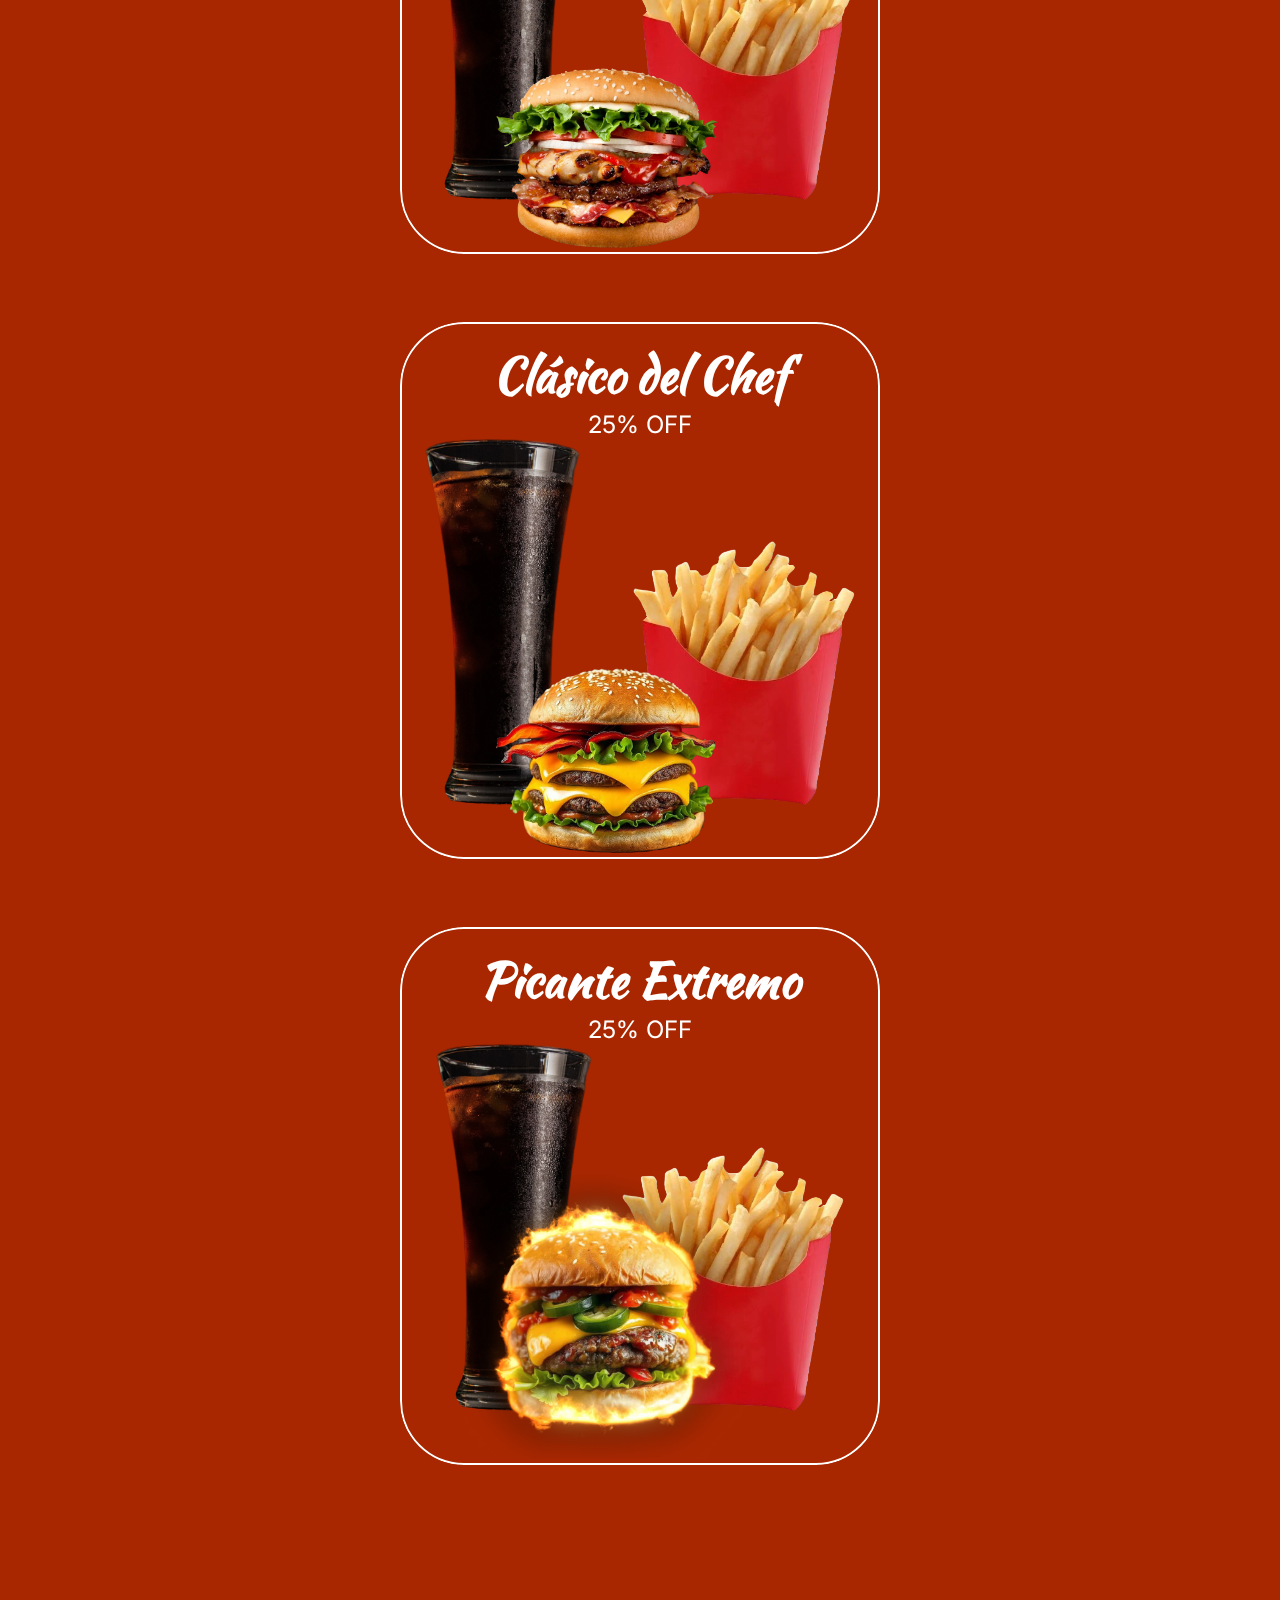
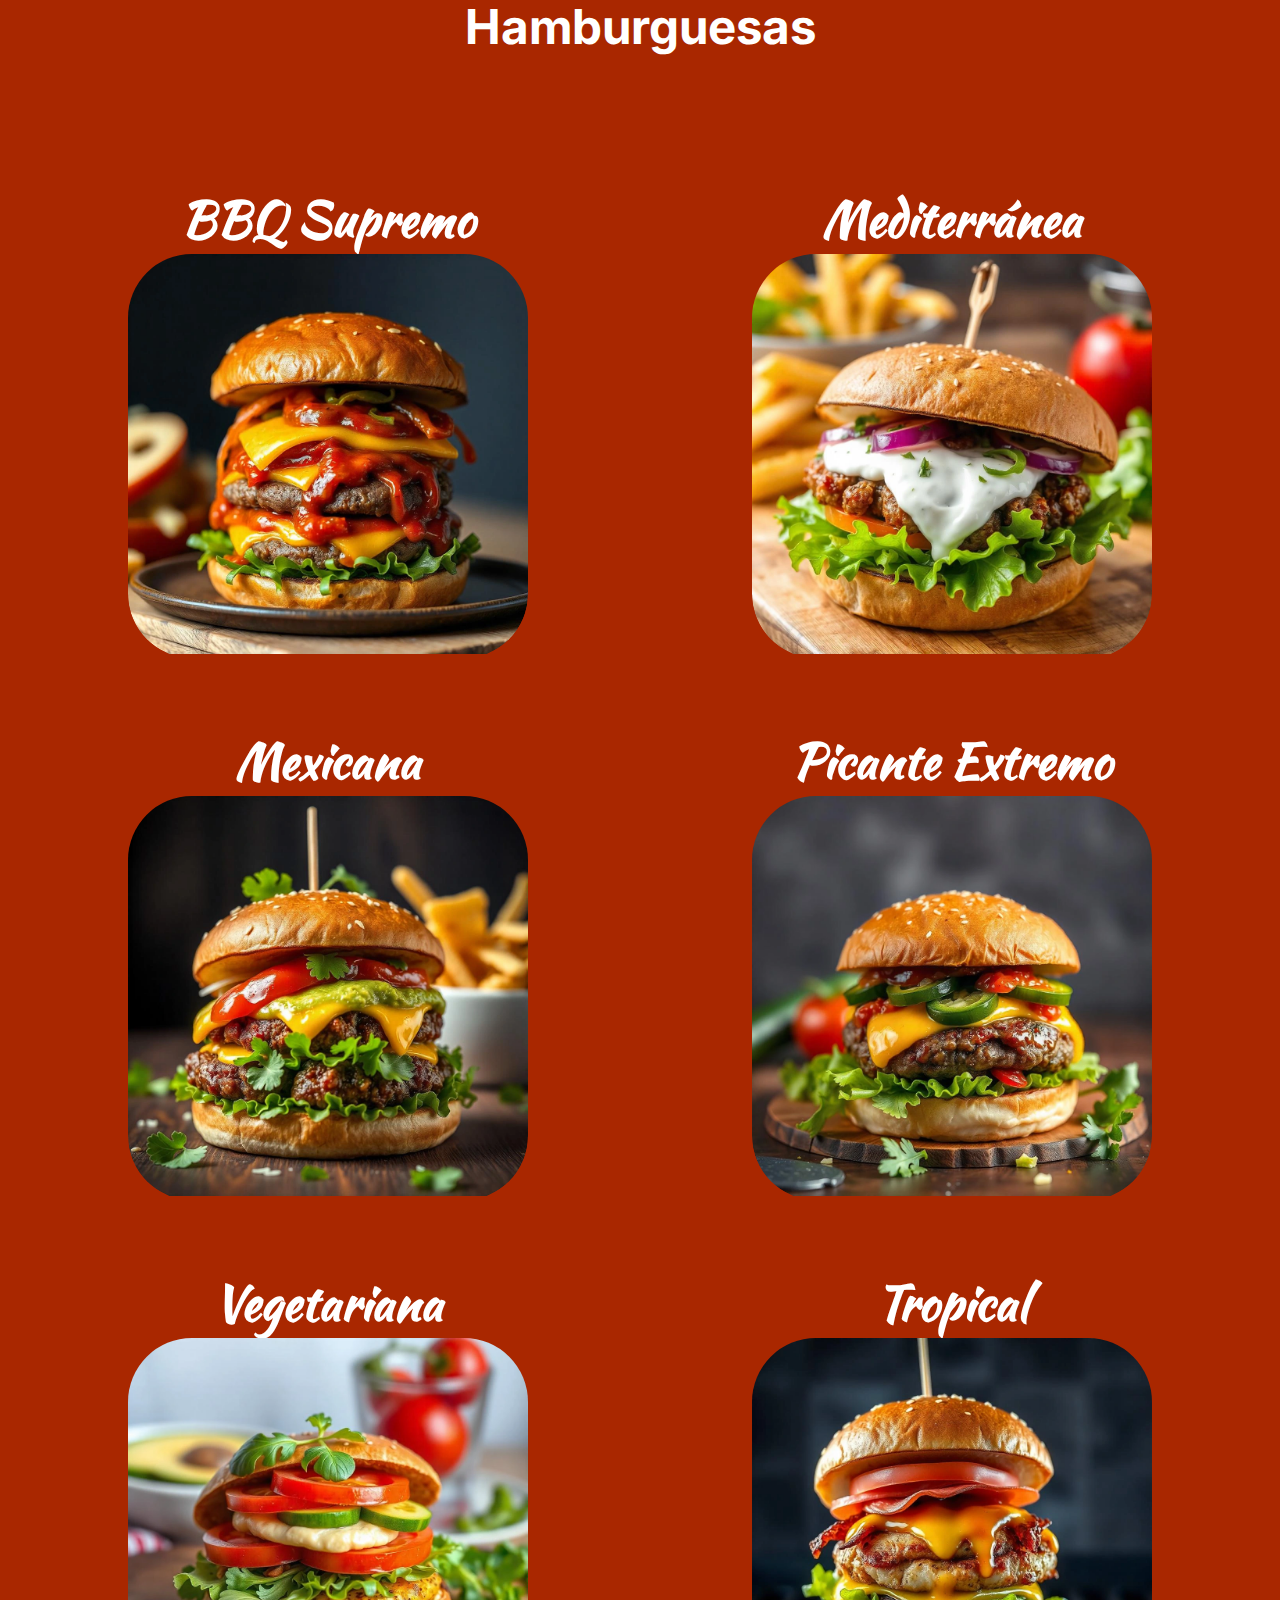
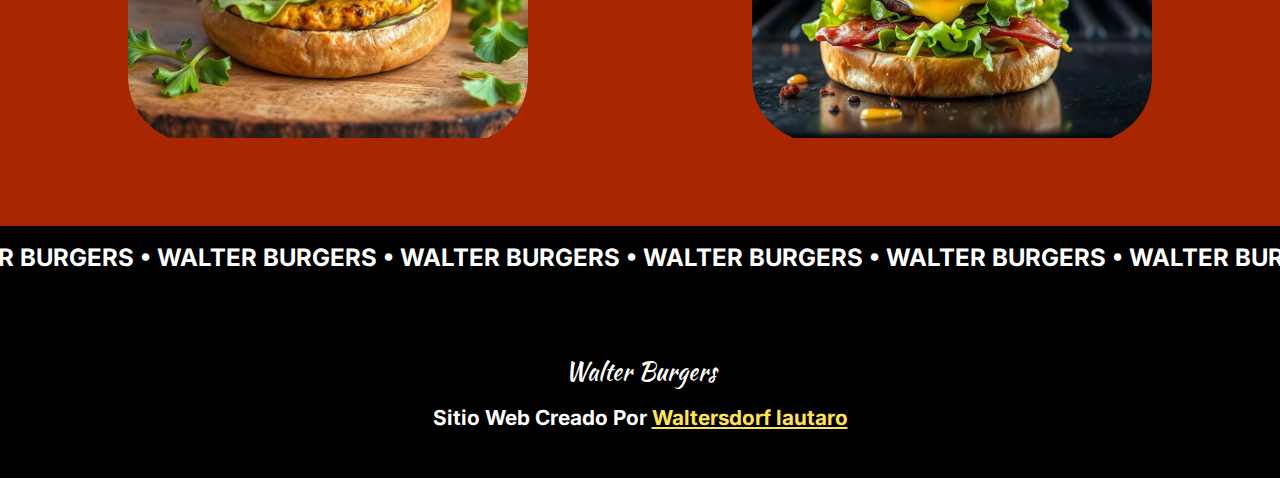
==== commit f1135459: "to portfolio" ====
--- a/index.html
+++ b/index.html
@@ -19,7 +19,7 @@
     <meta property="og:type" content="website" />
     <meta
       property="og:url"
-      content="https://walterburgers.xn--wdiseoweb-p6a.com/"
+      content="https://tdansistod.github.io/Walter-Burgers/"
     />
     <meta property="og:title" content="Walter Burgers" />
     <meta
@@ -28,13 +28,13 @@
     />
     <meta
       property="og:image"
-      content="https://walterburgers.xn--wdiseoweb-p6a.com/img/walter burgers.webp"
+      content="https://tdansistod.github.io/Walter-Burgers/img/walter burgers.webp"
     />
     <!-- Twitter -->
     <meta name="twitter:card" content="summary_large_image" />
     <meta
       name="twitter:url"
-      content="https://walterburgers.xn--wdiseoweb-p6a.com/"
+      content="https://tdansistod.github.io/Walter-Burgers/"
     />
     <meta name="twitter:title" content="Walter Burgers" />
     <meta
@@ -43,7 +43,7 @@
     />
     <meta
       name="twitter:image"
-      content="https://walterburgers.xn--wdiseoweb-p6a.com/img/walter burgers.webp"
+      content="https://tdansistod.github.io/Walter-Burgers/img/walter burgers.webp"
     />
   </head>
   <body>
@@ -51,14 +51,24 @@
     <header class="navBar">
       <h1 class="brand">Walter Burgers</h1>
       <nav class="nav">
-        <a href="/" id="home" class="navItem">Home</a>
-        <a href="/about.html" id="about" class="navItem">Sobre Nosotros</a>
+        <a
+          href="https://tdansistod.github.io/Walter-Burgers/"
+          id="home"
+          class="navItem"
+          >Home</a
+        >
+        <a
+          href="https://tdansistod.github.io/Walter-Burgers/about.html"
+          id="about"
+          class="navItem"
+          >Sobre Nosotros</a
+        >
       </nav>
       <nav class="navMobile">
         <input type="checkbox" id="navButton" />
         <ul class="navMenu">
           <li>
-            <a href="/">
+            <a href="https://tdansistod.github.io/Walter-Burgers/">
               <img
                 src="./img/home icon.svg"
                 alt="home icon"
@@ -71,7 +81,7 @@
             </a>
           </li>
           <li>
-            <a href="/about.html">
+            <a href="https://tdansistod.github.io/Walter-Burgers/about.html">
               <img
                 src="./img/about icon.svg"
                 alt="about icon"
@@ -102,7 +112,11 @@
           <div class="imgShadow"></div>
         </div>
         <p class="heroSubtitle">¡2x1 en Combos Mega Burger!</p>
-        <a href="/#menu" class="button">Ver Menú ➤</a>
+        <a
+          href="https://tdansistod.github.io/Walter-Burgers/#menu"
+          class="button"
+          >Ver Menú ➤</a
+        >
       </div>
       <div class="textBackground">
         <div class="textRow">
@@ -581,8 +595,8 @@
             class="link"
             target="_blank"
             rel="noreferrer"
-            href="https://wdiseñoweb.com"
-            >W Diseño Web</a
+            href="https://tdansistod.github.io/Portfolio/"
+            >Waltersdorf lautaro</a
           >
         </p>
       </footer>
